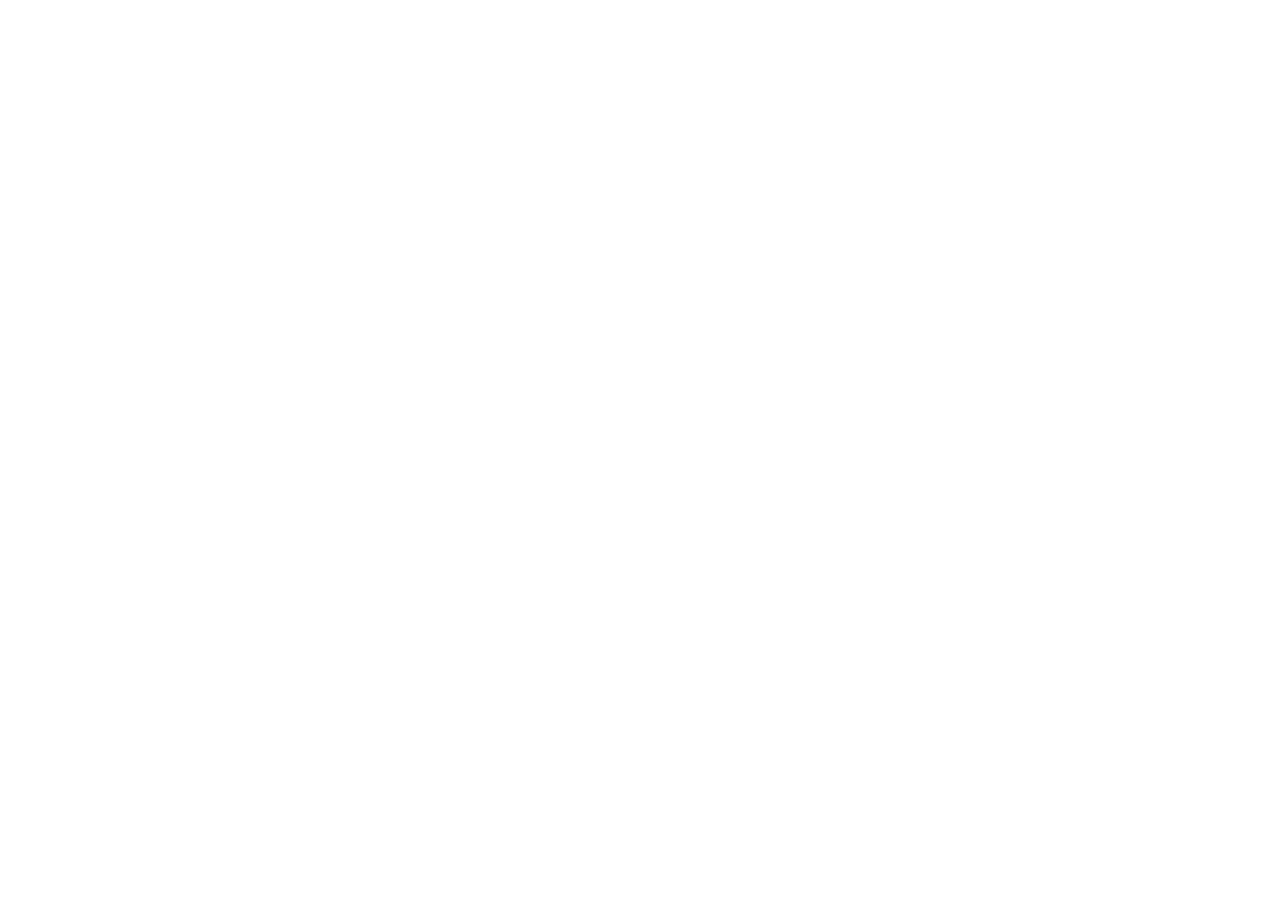
==== index.html @ 05f2d010 "Agregamos las imagenes para el proyecto" ====
<!DOCTYPE html>
<html lang="en">
<head>
    <meta charset="UTF-8">
    <meta http-equiv="X-UA-Compatible" content="IE=edge">
    <meta name="viewport" content="width=device-width, initial-scale=1.0">
    <title></title>
</head>
<body>
    
</body>
</html>
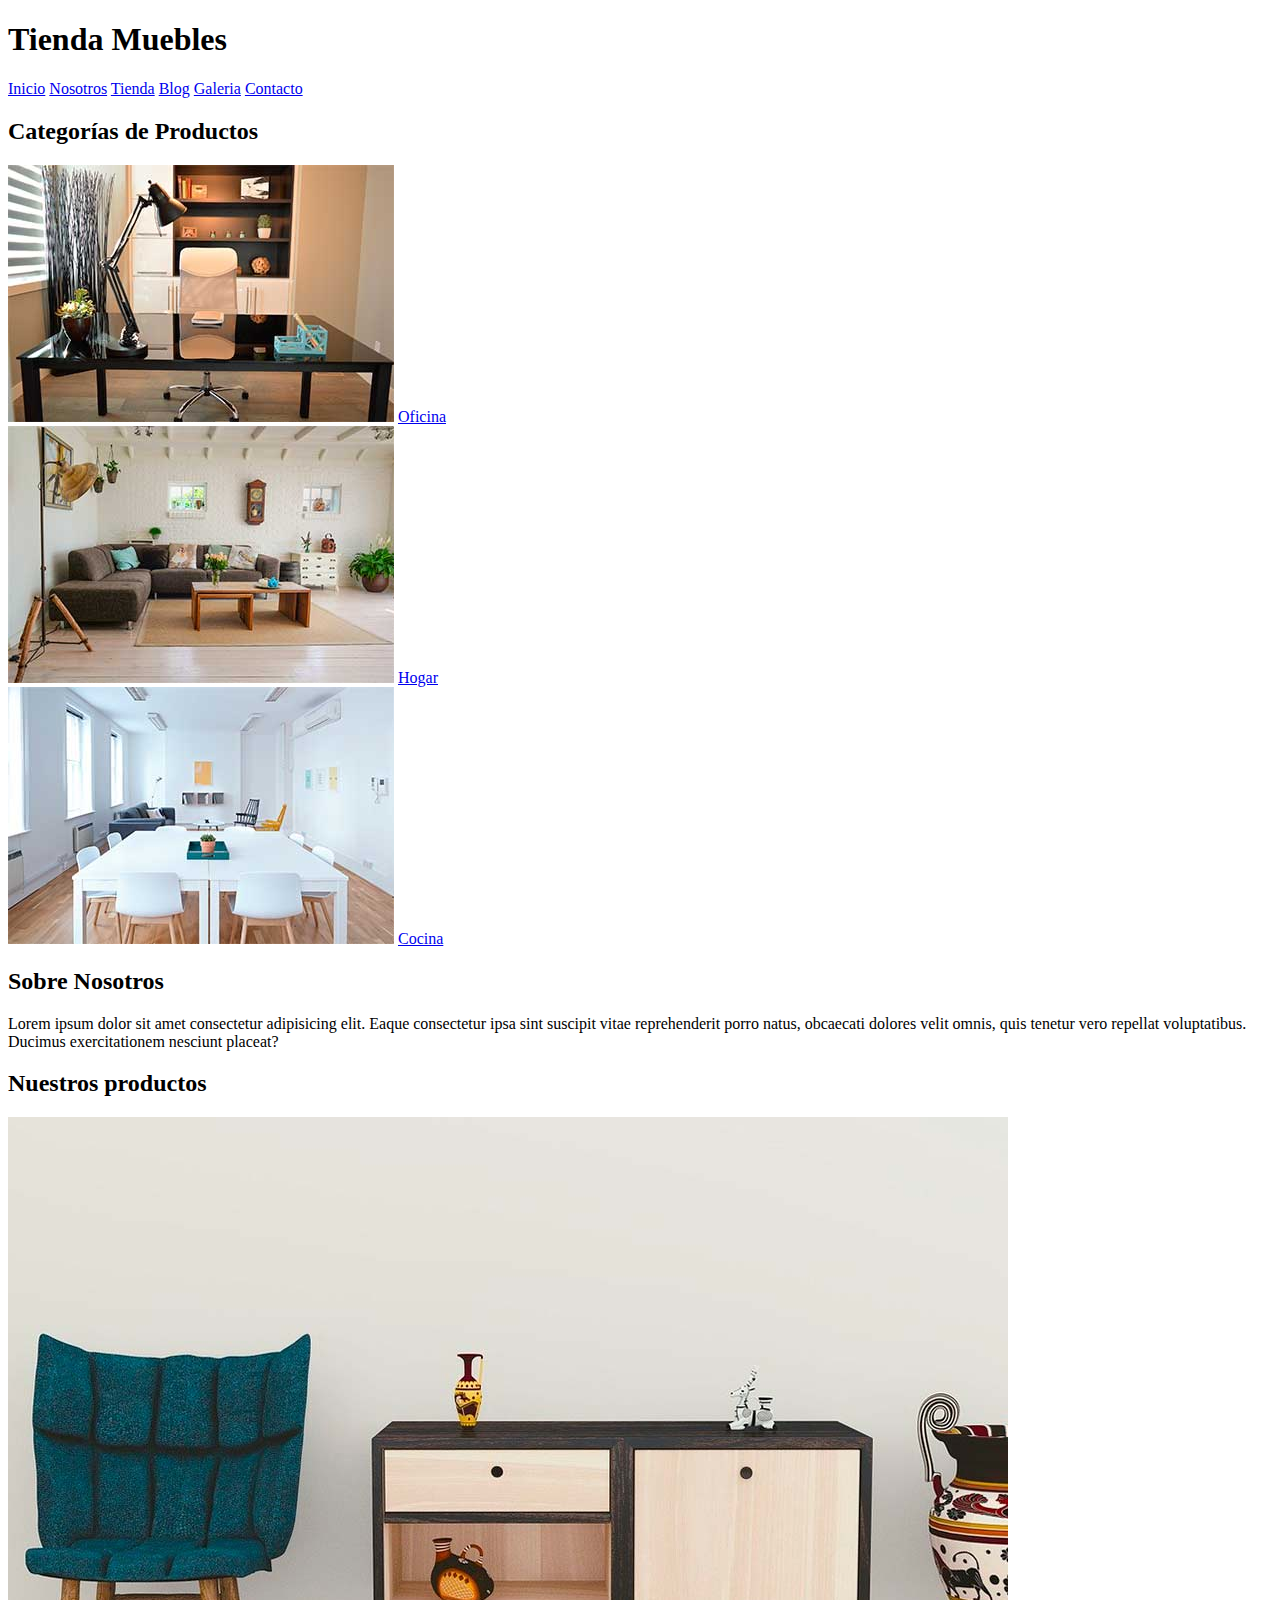
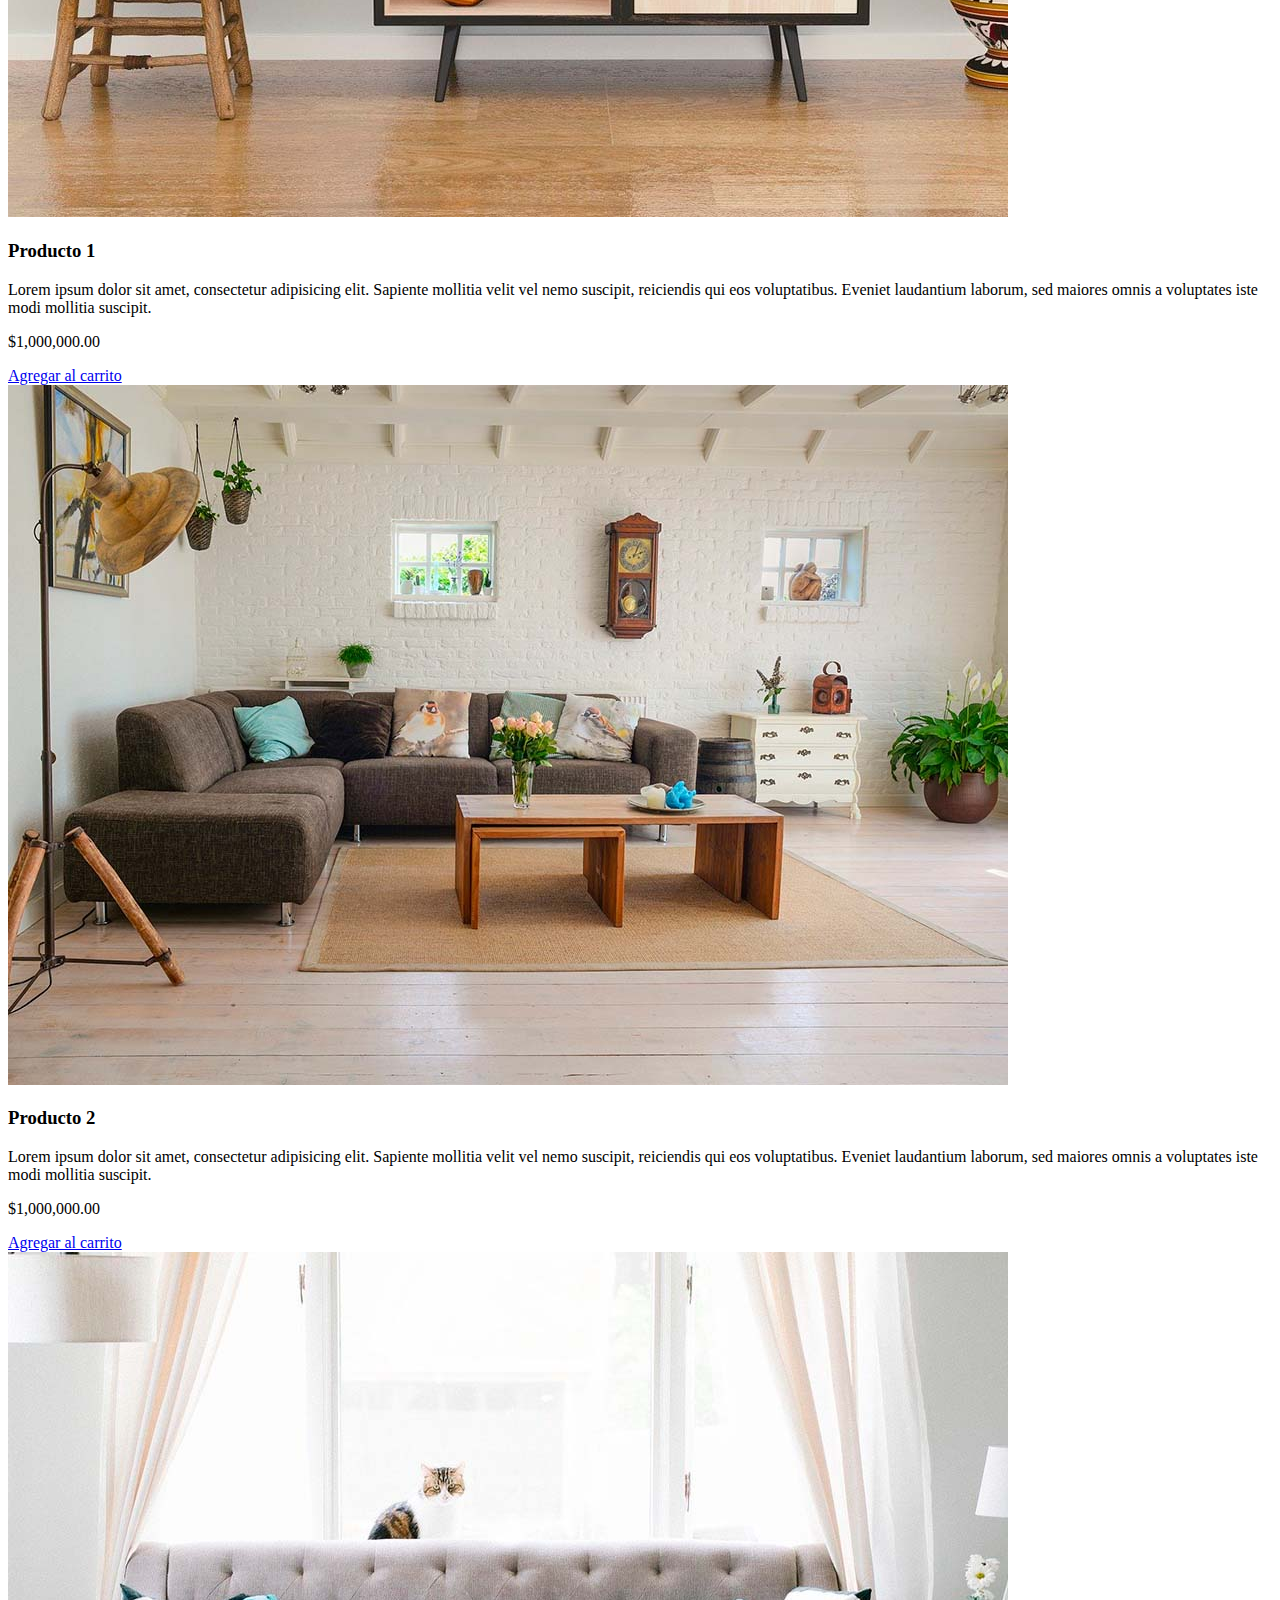
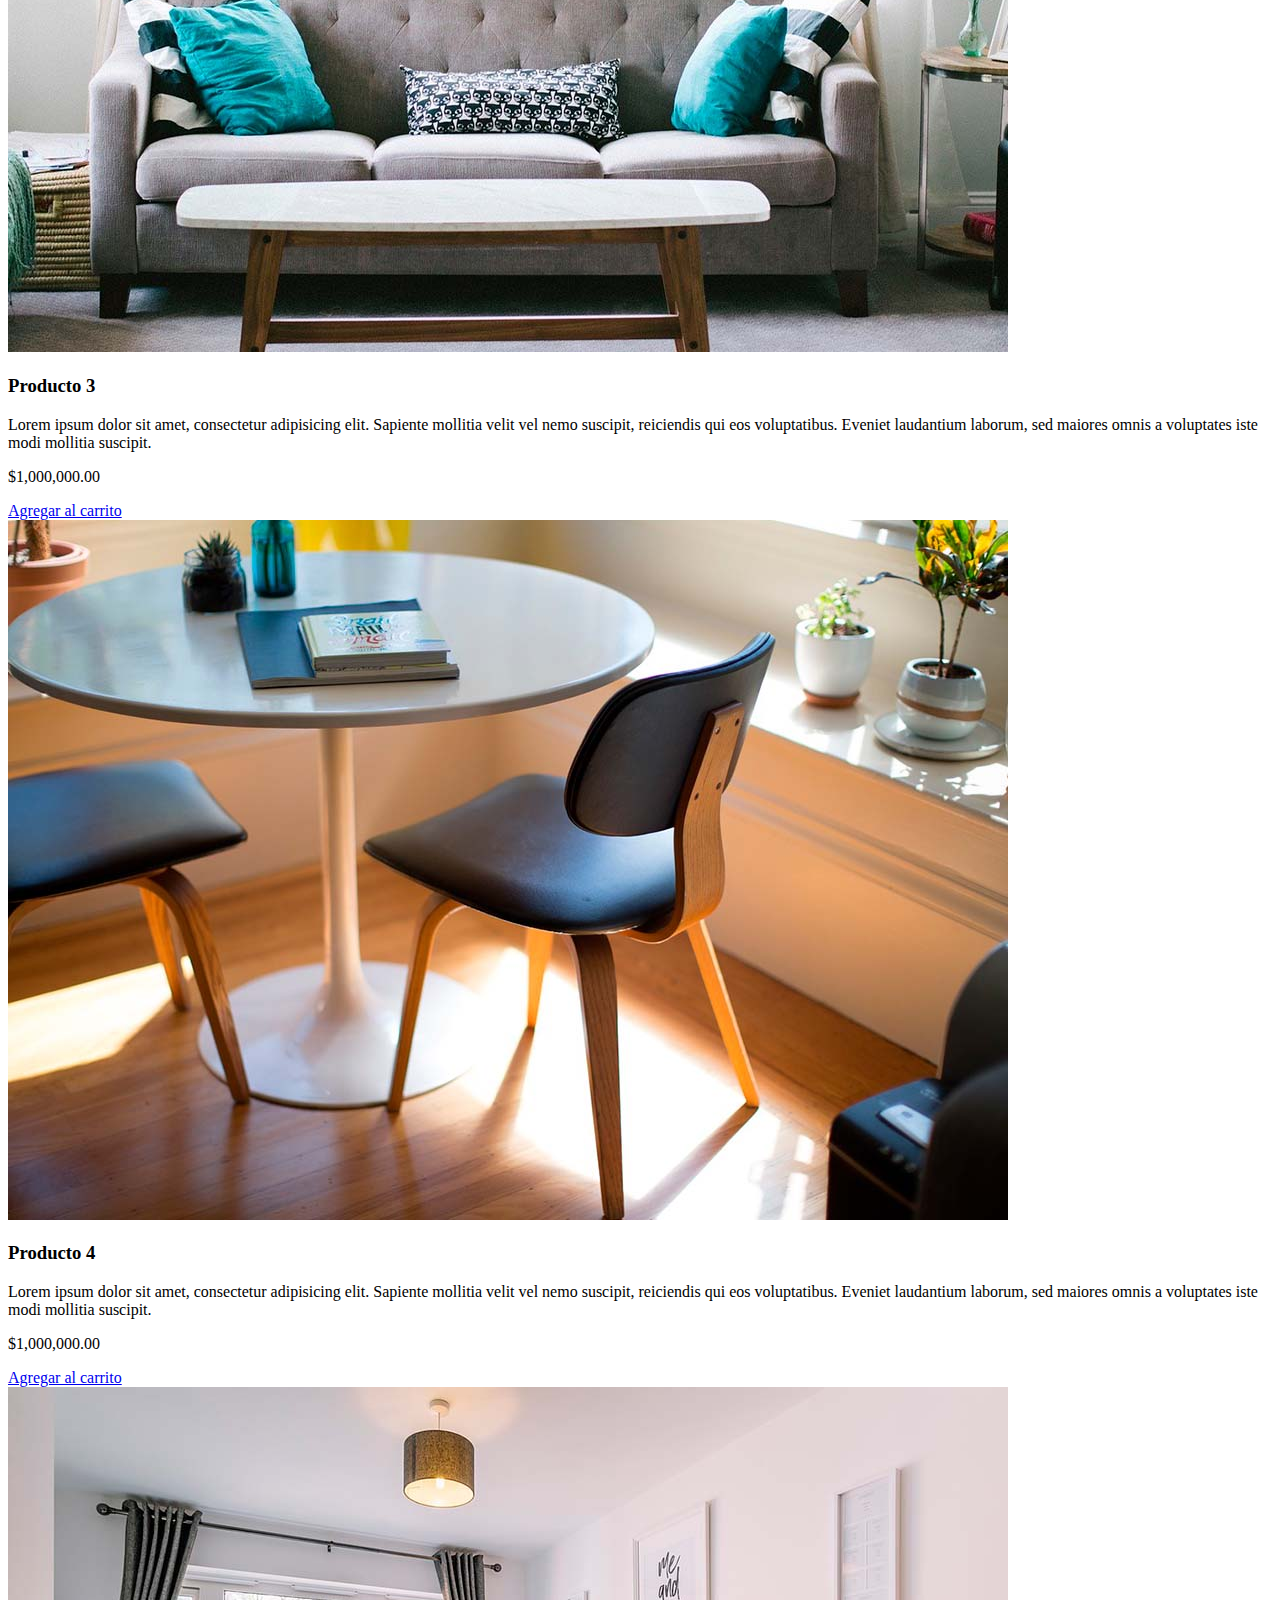
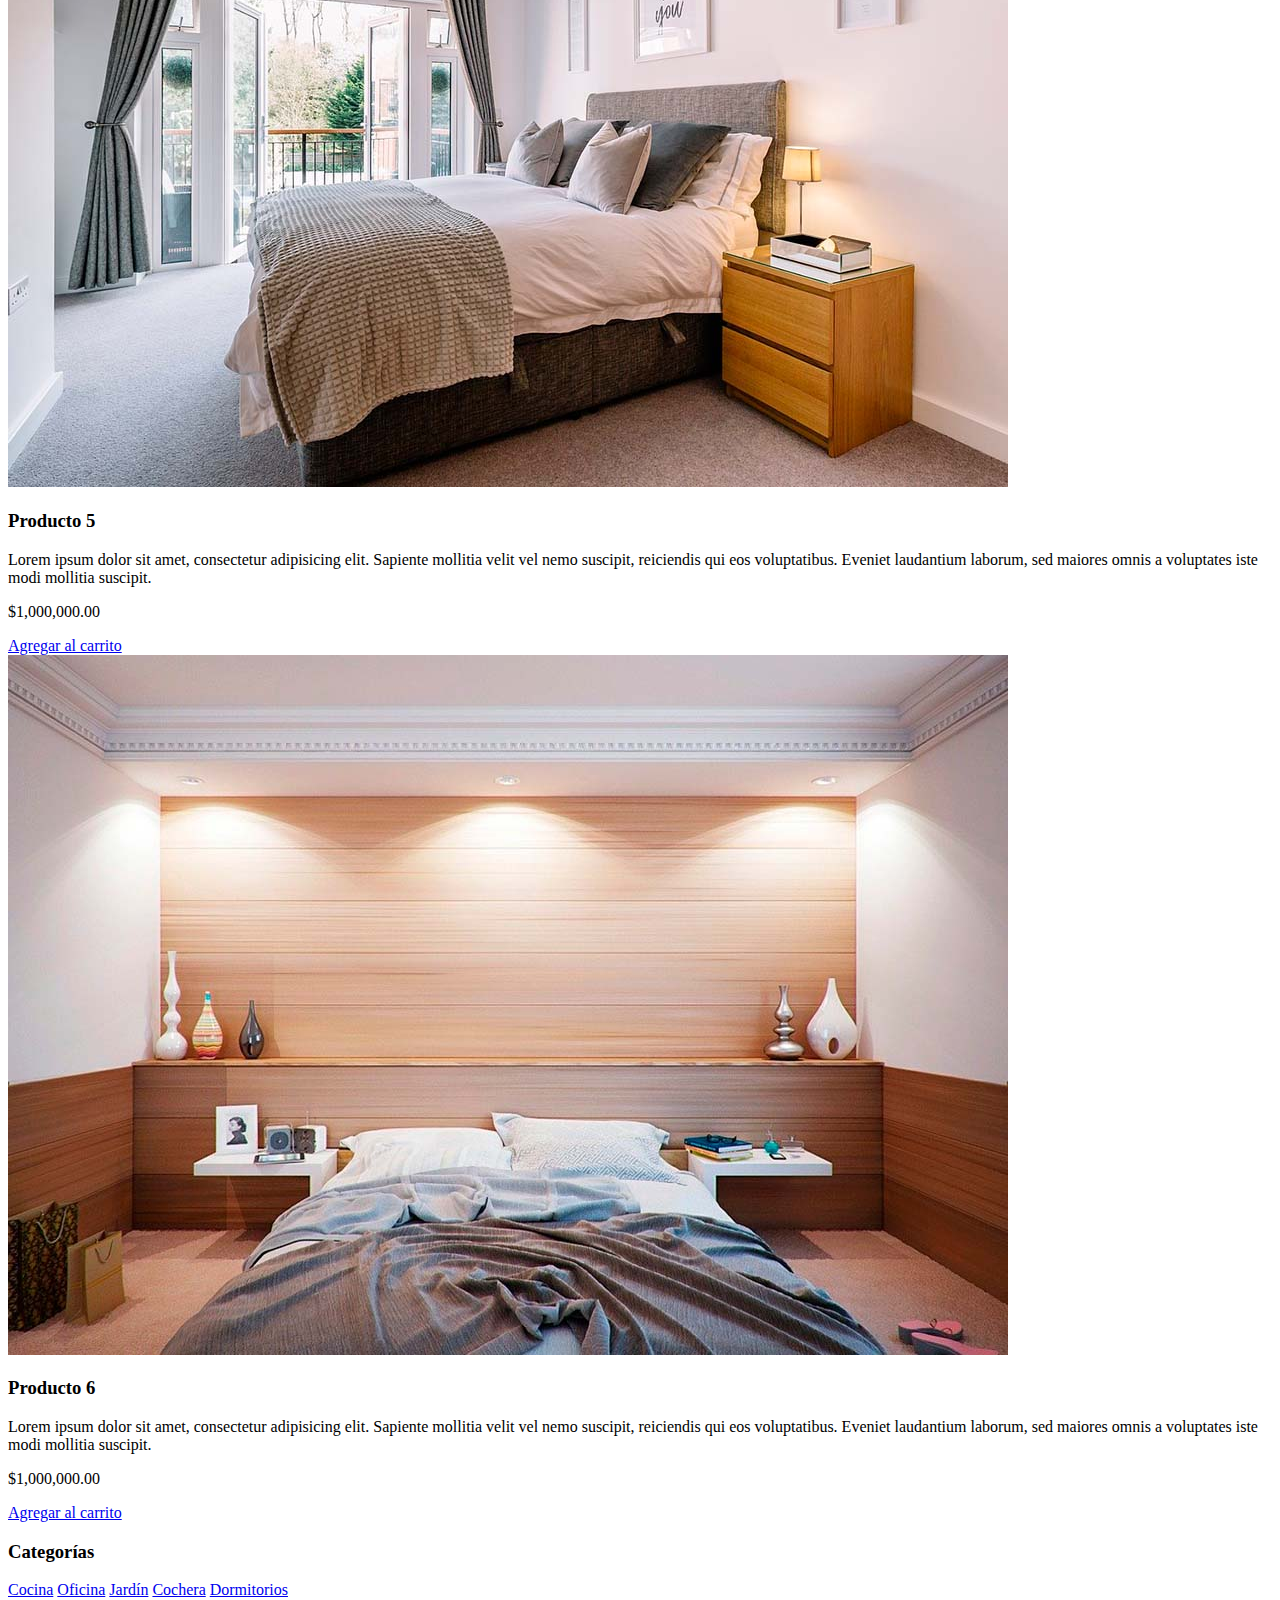
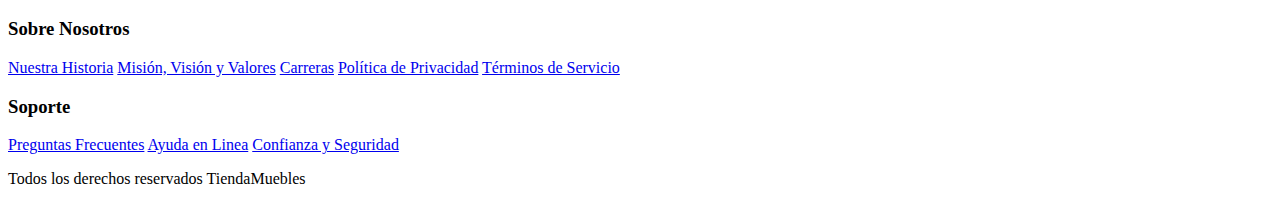
==== commit b3cad477: "Primera estructura del index.html" ====
--- a/index.html
+++ b/index.html
@@ -4,9 +4,174 @@
     <meta charset="UTF-8">
     <meta http-equiv="X-UA-Compatible" content="IE=edge">
     <meta name="viewport" content="width=device-width, initial-scale=1.0">
-    <title></title>
+    <title>Tienda de Muebles</title>
+    <link rel="stylesheet" href="">
 </head>
 <body>
+    <!--Incio del header-->
+    <header>
+        <h1>Tienda Muebles</h1>
+    </header>
+    <!--Fin del header-->
     
+    <!-- Incio de nav -->
+    <nav>
+        <a href="index.html">Inicio</a>
+        <a href="nosotros.html">Nosotros</a>
+        <a href="tienda.html">Tienda</a>
+        <a href="blog.html">Blog</a>
+        <a href="galeria.html">Galeria</a>
+        <a href="contacto.html">Contacto</a>
+    </nav>
+    <!-- Fin nav -->
+
+    <!-- Inicio section categorias -->
+    <section>
+        <h2>Categorías de Productos</h2>
+
+        <div class="">
+            <img src="img/categoria1.jpg" alt="Imagen de Categoría">
+            <a href="#">Oficina</a>
+        </div>
+        <div class="">
+            <img src="img/categoria2.jpg" alt="Imagen de Categoría">
+            <a href="#">Hogar</a>
+        </div>
+        <div class="">
+            <img src="img/categoria3.jpg" alt="Imagen de Categoría">
+            <a href="#">Cocina</a>
+        </div>
+    </section>
+    <!-- fin section categorias -->
+
+    <!-- Inicion section sobre nosotros -->
+    <section>
+        <div class="">
+            <h2>Sobre Nosotros</h2>
+            <p>
+                Lorem ipsum dolor sit amet consectetur adipisicing elit. Eaque consectetur ipsa sint suscipit vitae reprehenderit porro natus, obcaecati dolores velit omnis, quis tenetur vero repellat voluptatibus. Ducimus exercitationem nesciunt placeat?
+            </p>
+        </div>
+    </section><!-- Fin section sobre nosotros -->
+
+    <!-- Incio main -->
+    <main>
+        <h2>Nuestros productos</h2>
+        
+        <div class="">
+            <div class="">
+                <img src="img/producto1.jpg" alt="Imagen de producto">
+
+                <div class="">
+                    <h3>Producto 1</h3>
+                    <p>
+                        Lorem ipsum dolor sit amet, consectetur adipisicing elit. Sapiente mollitia velit vel nemo suscipit, reiciendis qui eos voluptatibus. Eveniet laudantium laborum, sed maiores omnis a voluptates iste modi mollitia suscipit.
+                    </p>
+                    <p>$1,000,000.00</p>
+                    <a href="#">Agregar al carrito</a>
+                </div><!--Info producto-->
+            </div><!--Producto-->
+
+            <div class="">
+                <img src="img/producto2.jpg" alt="Imagen de producto">
+
+                <div class="">
+                    <h3>Producto 2</h3>
+                    <p>
+                        Lorem ipsum dolor sit amet, consectetur adipisicing elit. Sapiente mollitia velit vel nemo suscipit, reiciendis qui eos voluptatibus. Eveniet laudantium laborum, sed maiores omnis a voluptates iste modi mollitia suscipit.
+                    </p>
+                    <p>$1,000,000.00</p>
+                    <a href="#">Agregar al carrito</a>
+                </div><!--Info producto-->
+            </div><!--Producto-->
+
+            <div class="">
+                <img src="img/producto3.jpg" alt="Imagen de producto">
+
+                <div class="">
+                    <h3>Producto 3</h3>
+                    <p>
+                        Lorem ipsum dolor sit amet, consectetur adipisicing elit. Sapiente mollitia velit vel nemo suscipit, reiciendis qui eos voluptatibus. Eveniet laudantium laborum, sed maiores omnis a voluptates iste modi mollitia suscipit.
+                    </p>
+                    <p>$1,000,000.00</p>
+                    <a href="#">Agregar al carrito</a>
+                </div><!--Info producto-->
+            </div><!--Producto-->
+
+            <div class="">
+                <img src="img/producto4.jpg" alt="Imagen de producto">
+
+                <div class="">
+                    <h3>Producto 4</h3>
+                    <p>
+                        Lorem ipsum dolor sit amet, consectetur adipisicing elit. Sapiente mollitia velit vel nemo suscipit, reiciendis qui eos voluptatibus. Eveniet laudantium laborum, sed maiores omnis a voluptates iste modi mollitia suscipit.
+                    </p>
+                    <p>$1,000,000.00</p>
+                    <a href="#">Agregar al carrito</a>
+                </div><!--Info producto-->
+            </div><!--Producto-->
+
+            <div class="">
+                <img src="img/producto5.jpg" alt="Imagen de producto">
+
+                <div class="">
+                    <h3>Producto 5</h3>
+                    <p>
+                        Lorem ipsum dolor sit amet, consectetur adipisicing elit. Sapiente mollitia velit vel nemo suscipit, reiciendis qui eos voluptatibus. Eveniet laudantium laborum, sed maiores omnis a voluptates iste modi mollitia suscipit.
+                    </p>
+                    <p>$1,000,000.00</p>
+                    <a href="#">Agregar al carrito</a>
+                </div><!--Info producto-->
+            </div><!--Producto-->
+
+            <div class="">
+                <img src="img/producto6.jpg" alt="Imagen de producto">
+
+                <div class="">
+                    <h3>Producto 6</h3>
+                    <p>
+                        Lorem ipsum dolor sit amet, consectetur adipisicing elit. Sapiente mollitia velit vel nemo suscipit, reiciendis qui eos voluptatibus. Eveniet laudantium laborum, sed maiores omnis a voluptates iste modi mollitia suscipit.
+                    </p>
+                    <p>$1,000,000.00</p>
+                    <a href="#">Agregar al carrito</a>
+                </div><!--Info producto-->
+            </div><!--Producto-->
+
+        </div><!--Fin listado productos-->
+    </main>
+    <!-- fin main -->
+
+    <footer>
+        <div>
+            <h3>Categorías</h3>
+            <nav>
+                <a href="#">Cocina</a>
+                <a href="#">Oficina</a>
+                <a href="#">Jardín</a>
+                <a href="#">Cochera</a>
+                <a href="#">Dormitorios</a>
+            </nav>
+        </div>
+        <div>
+            <h3>Sobre Nosotros</h3>
+            <nav>
+                <a href="#">Nuestra Historia</a>
+                <a href="#">Misión, Visión y Valores</a>
+                <a href="#">Carreras</a>
+                <a href="#">Política de Privacidad</a>
+                <a href="#">Términos de Servicio</a>
+            </nav>
+        </div>
+        <div>
+            <h3>Soporte</h3>
+            <nav>
+                <a href="#">Preguntas Frecuentes</a>
+                <a href="#">Ayuda en Linea</a>
+                <a href="#">Confianza y Seguridad</a>
+            </nav>
+        </div>
+        <p>Todos los derechos reservados TiendaMuebles</p>
+    </footer>
+
 </body>
 </html>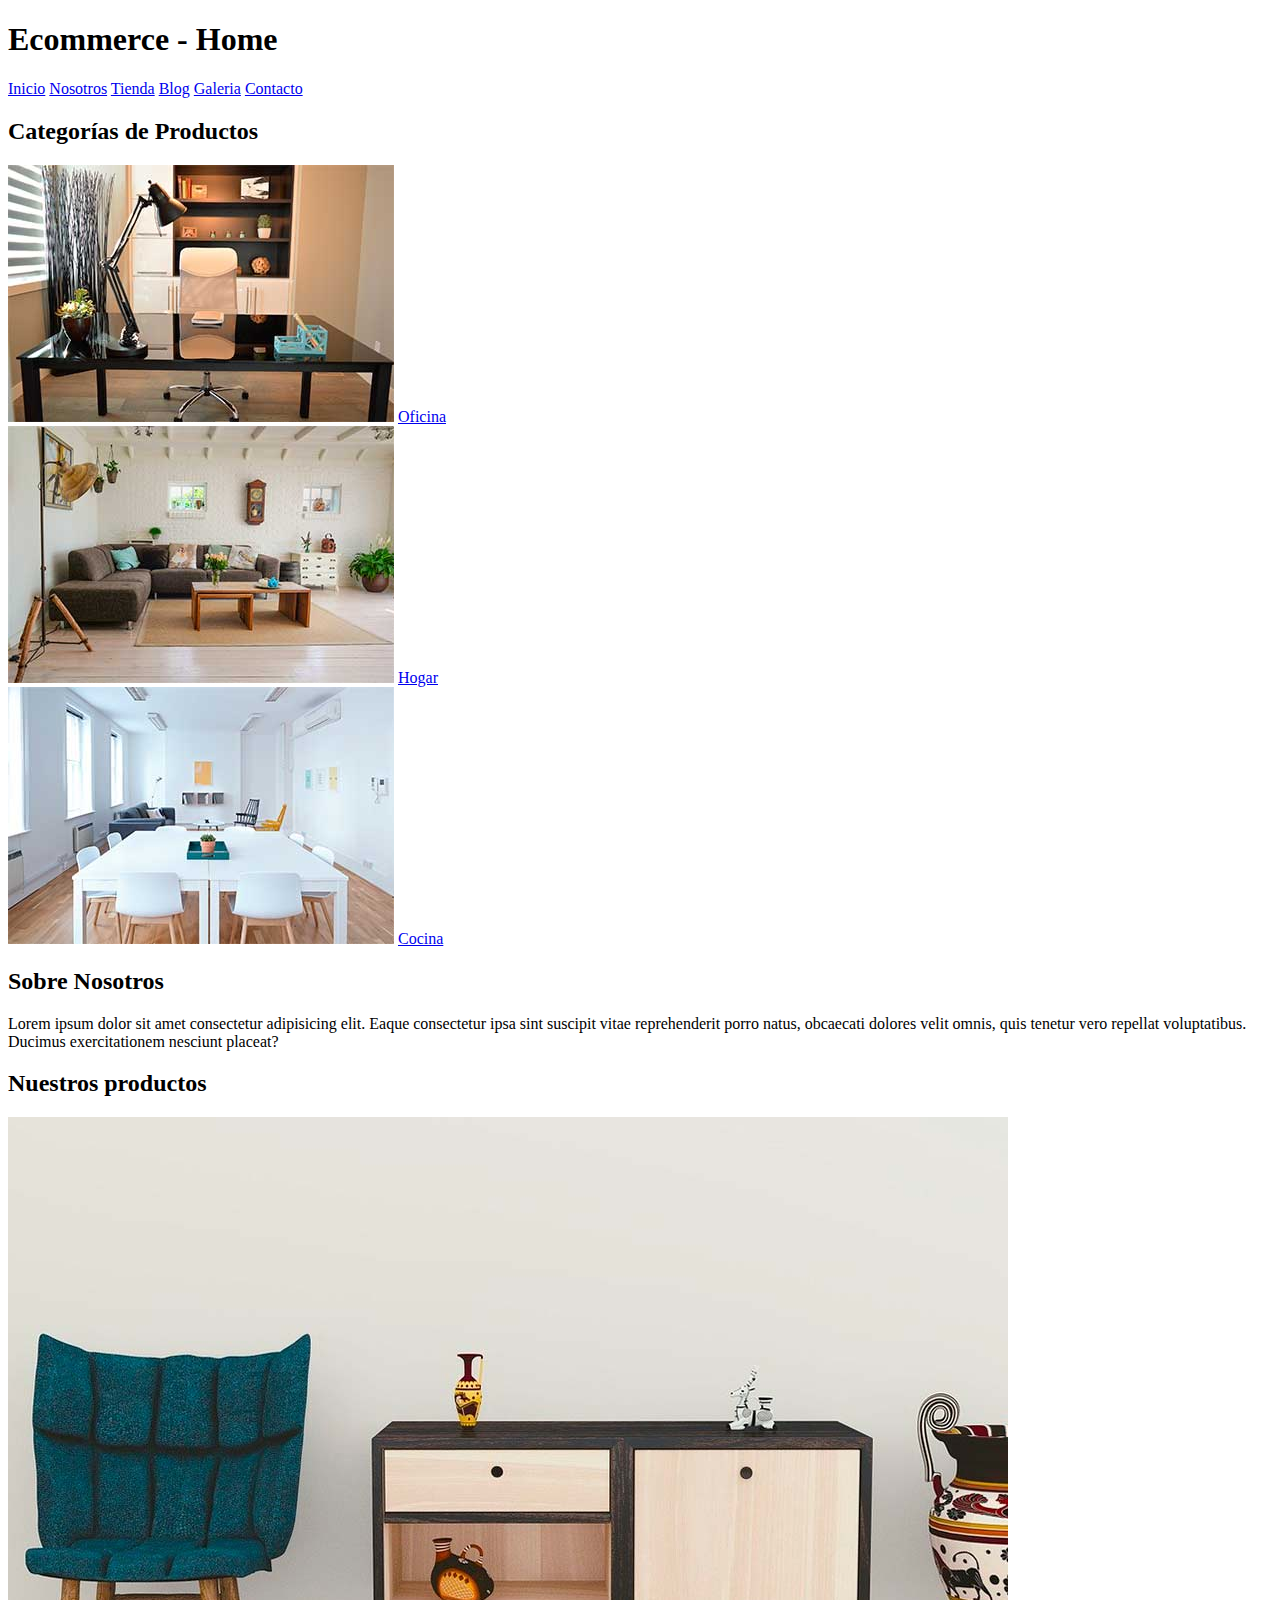
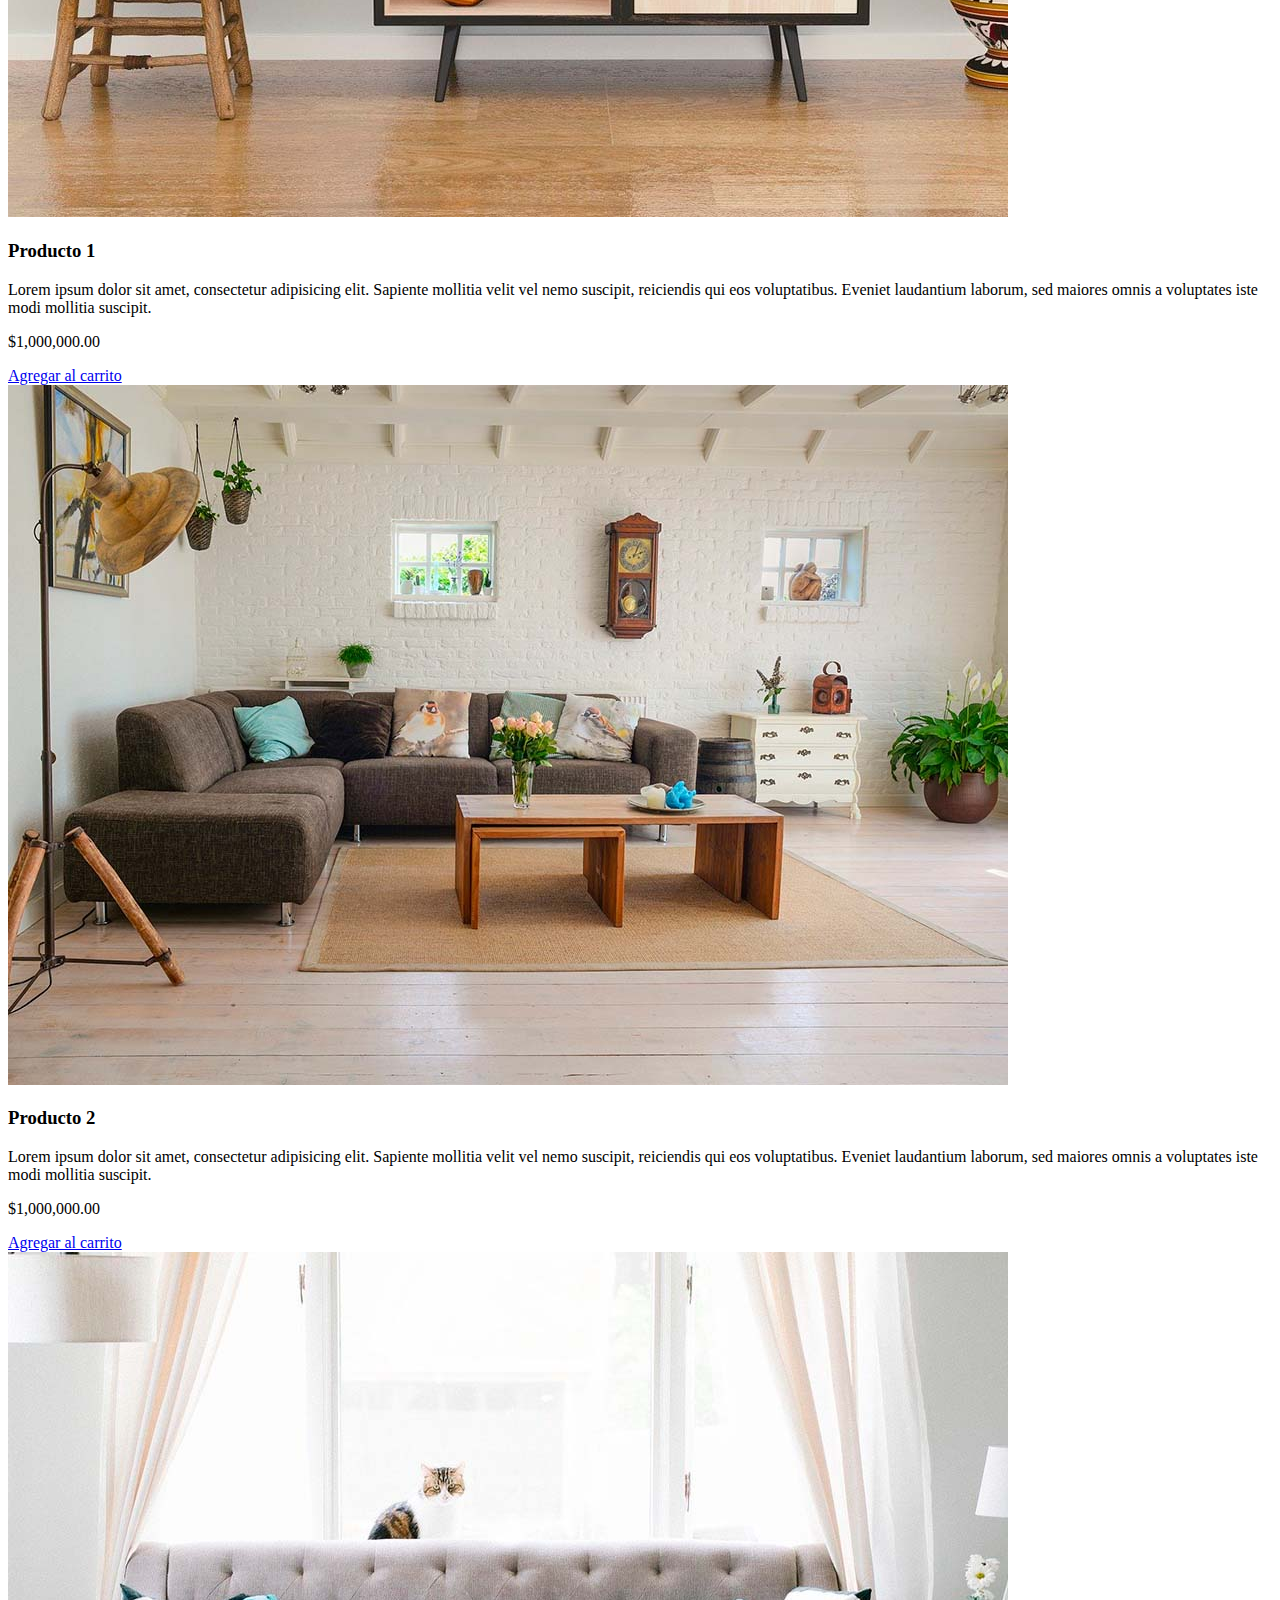
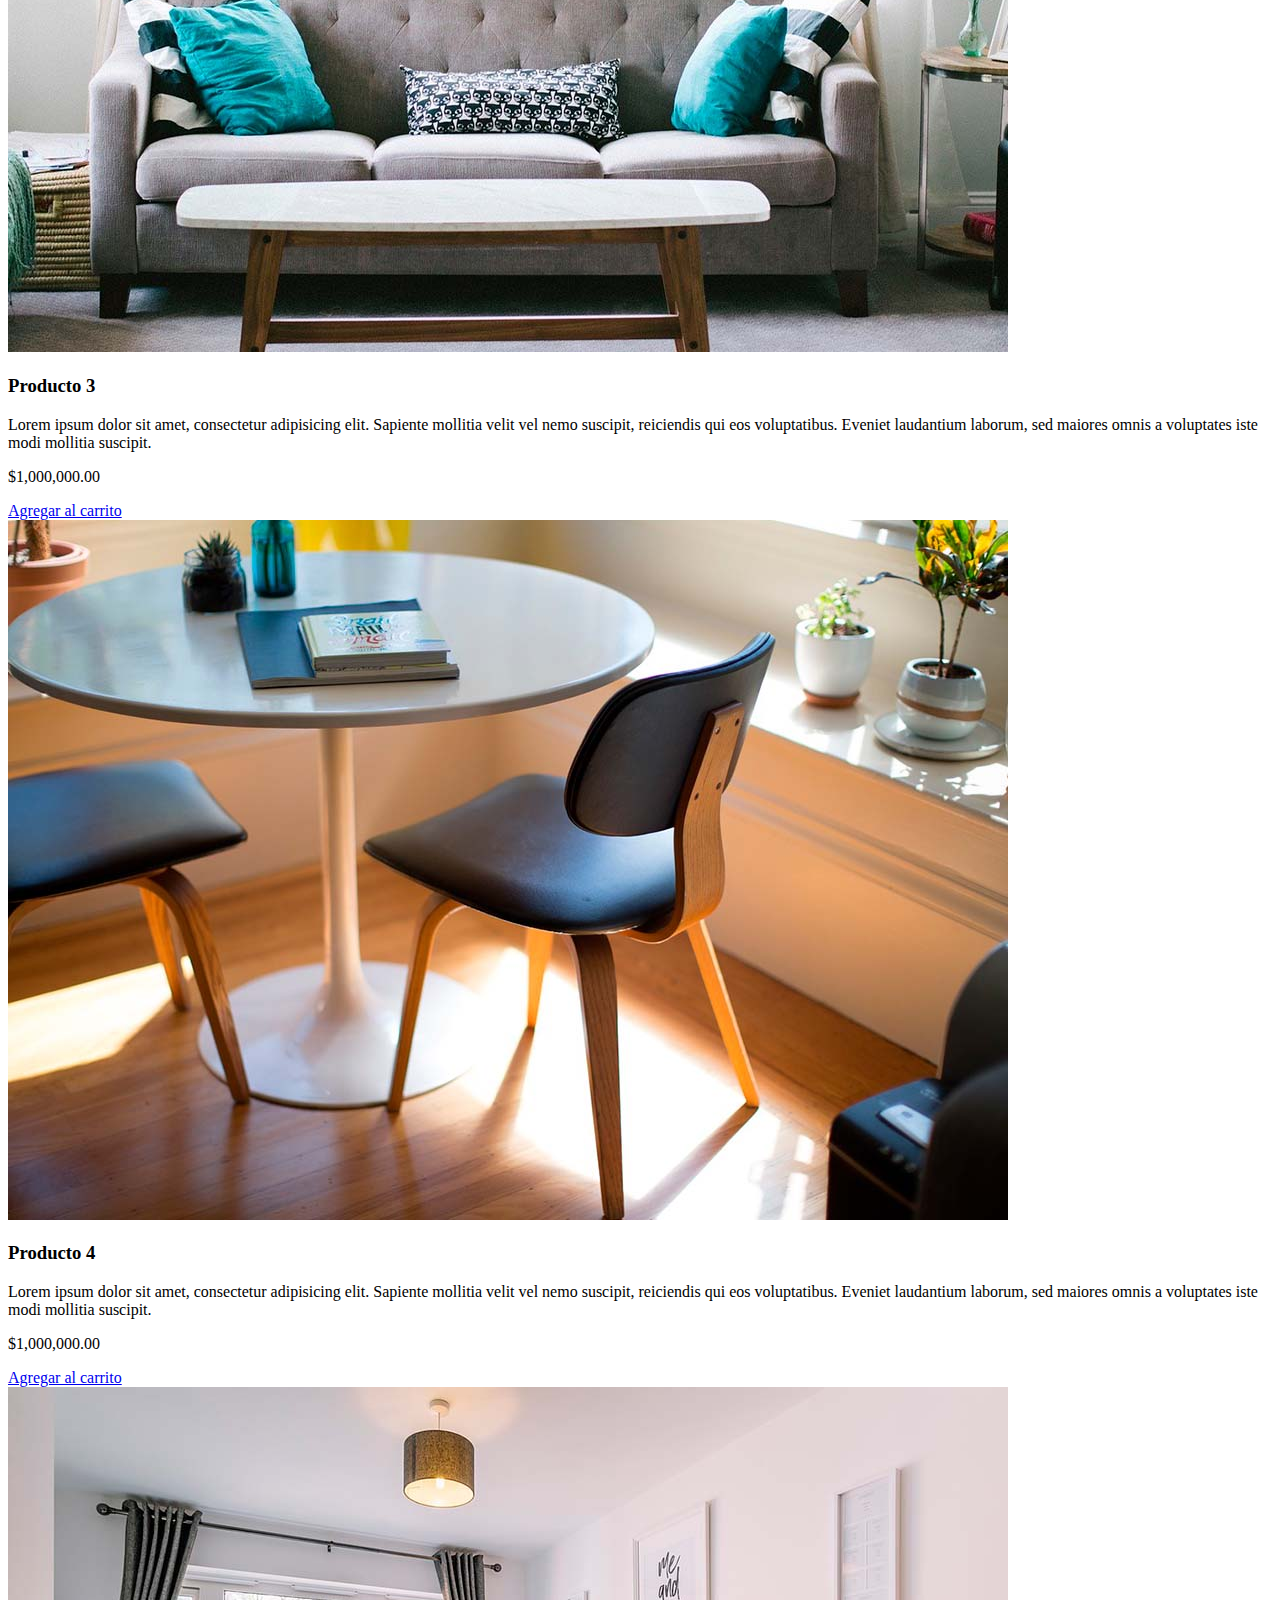
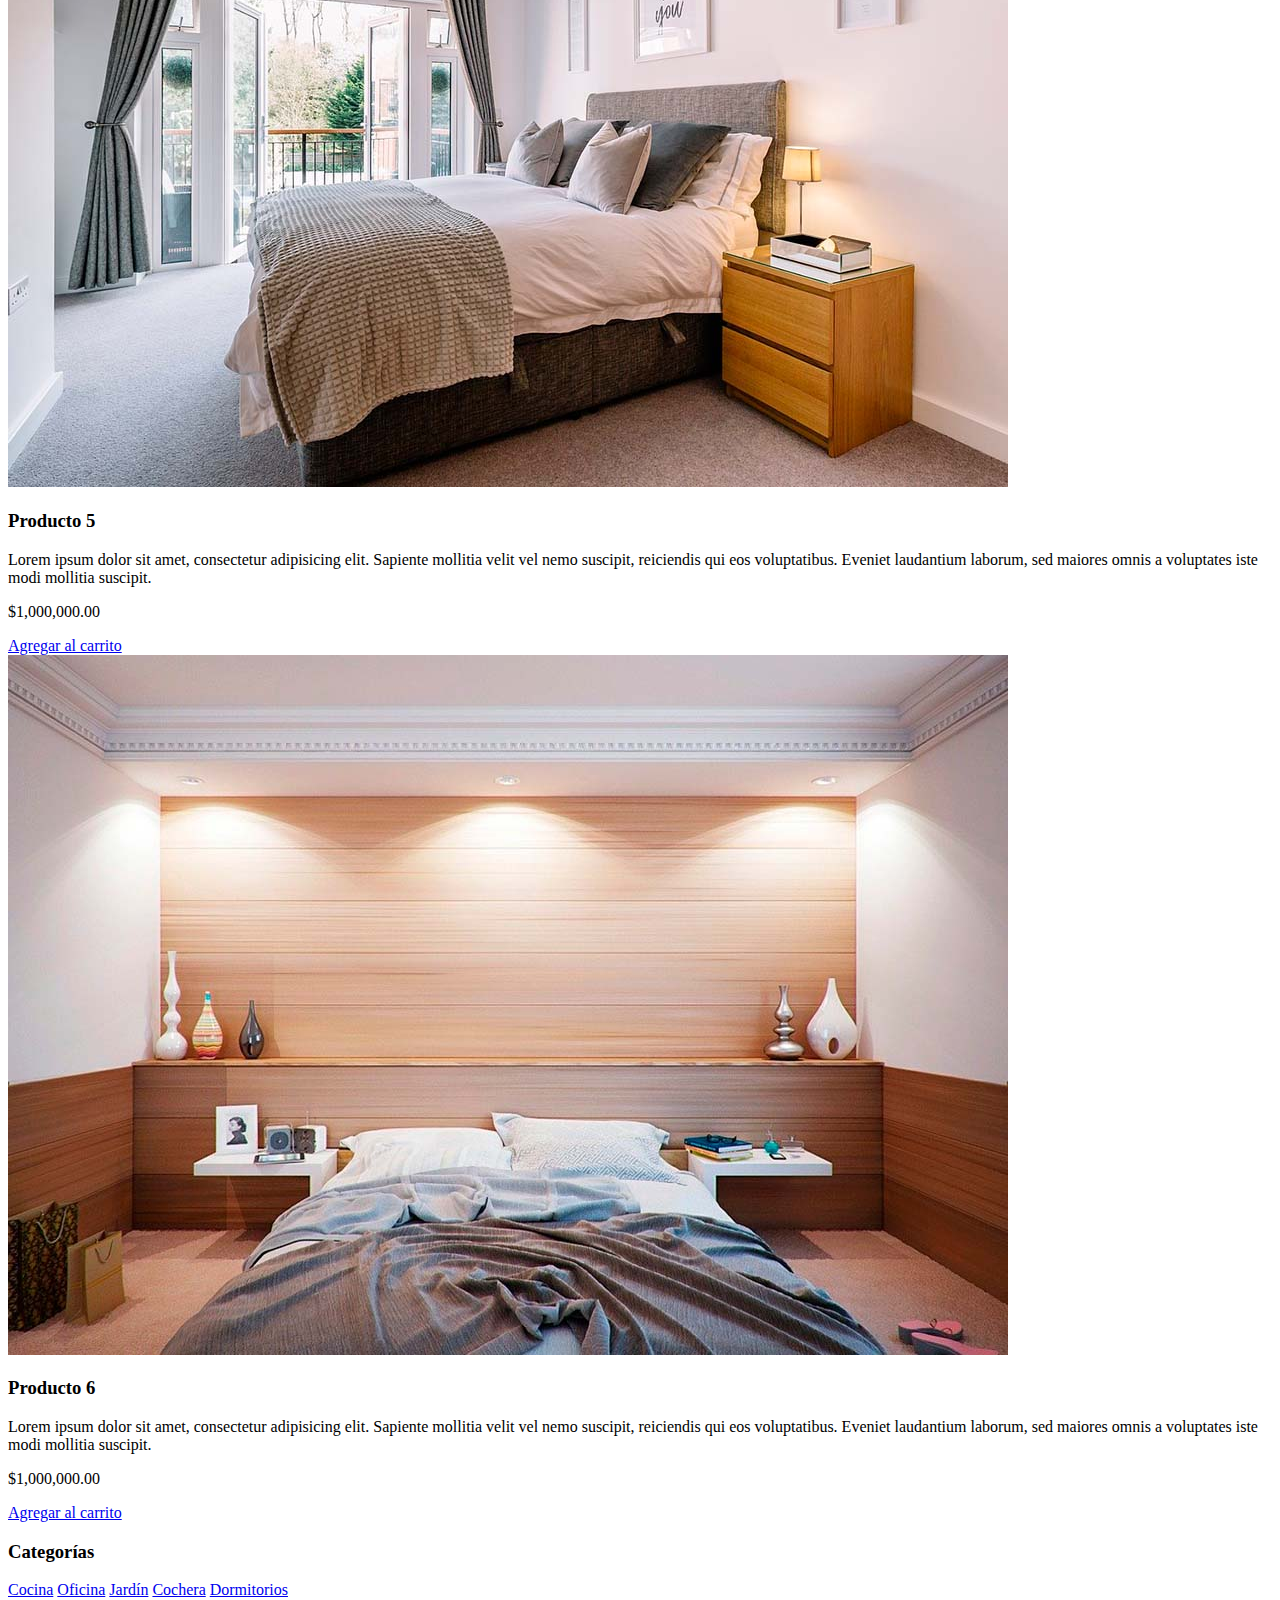
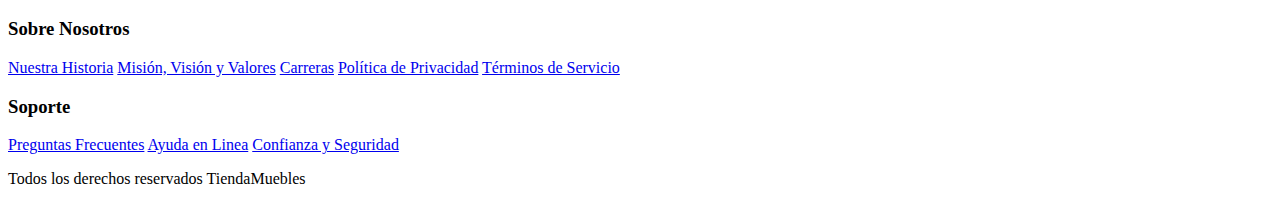
==== commit 365728b9: "Agregamos el app.css" ====
--- a/index.html
+++ b/index.html
@@ -5,12 +5,12 @@
     <meta http-equiv="X-UA-Compatible" content="IE=edge">
     <meta name="viewport" content="width=device-width, initial-scale=1.0">
     <title>Tienda de Muebles</title>
-    <link rel="stylesheet" href="">
+    <link rel="stylesheet" href="css/app.css">
 </head>
 <body>
     <!--Incio del header-->
     <header>
-        <h1>Tienda Muebles</h1>
+        <h1>Ecommerce - Home</h1>
     </header>
     <!--Fin del header-->
     
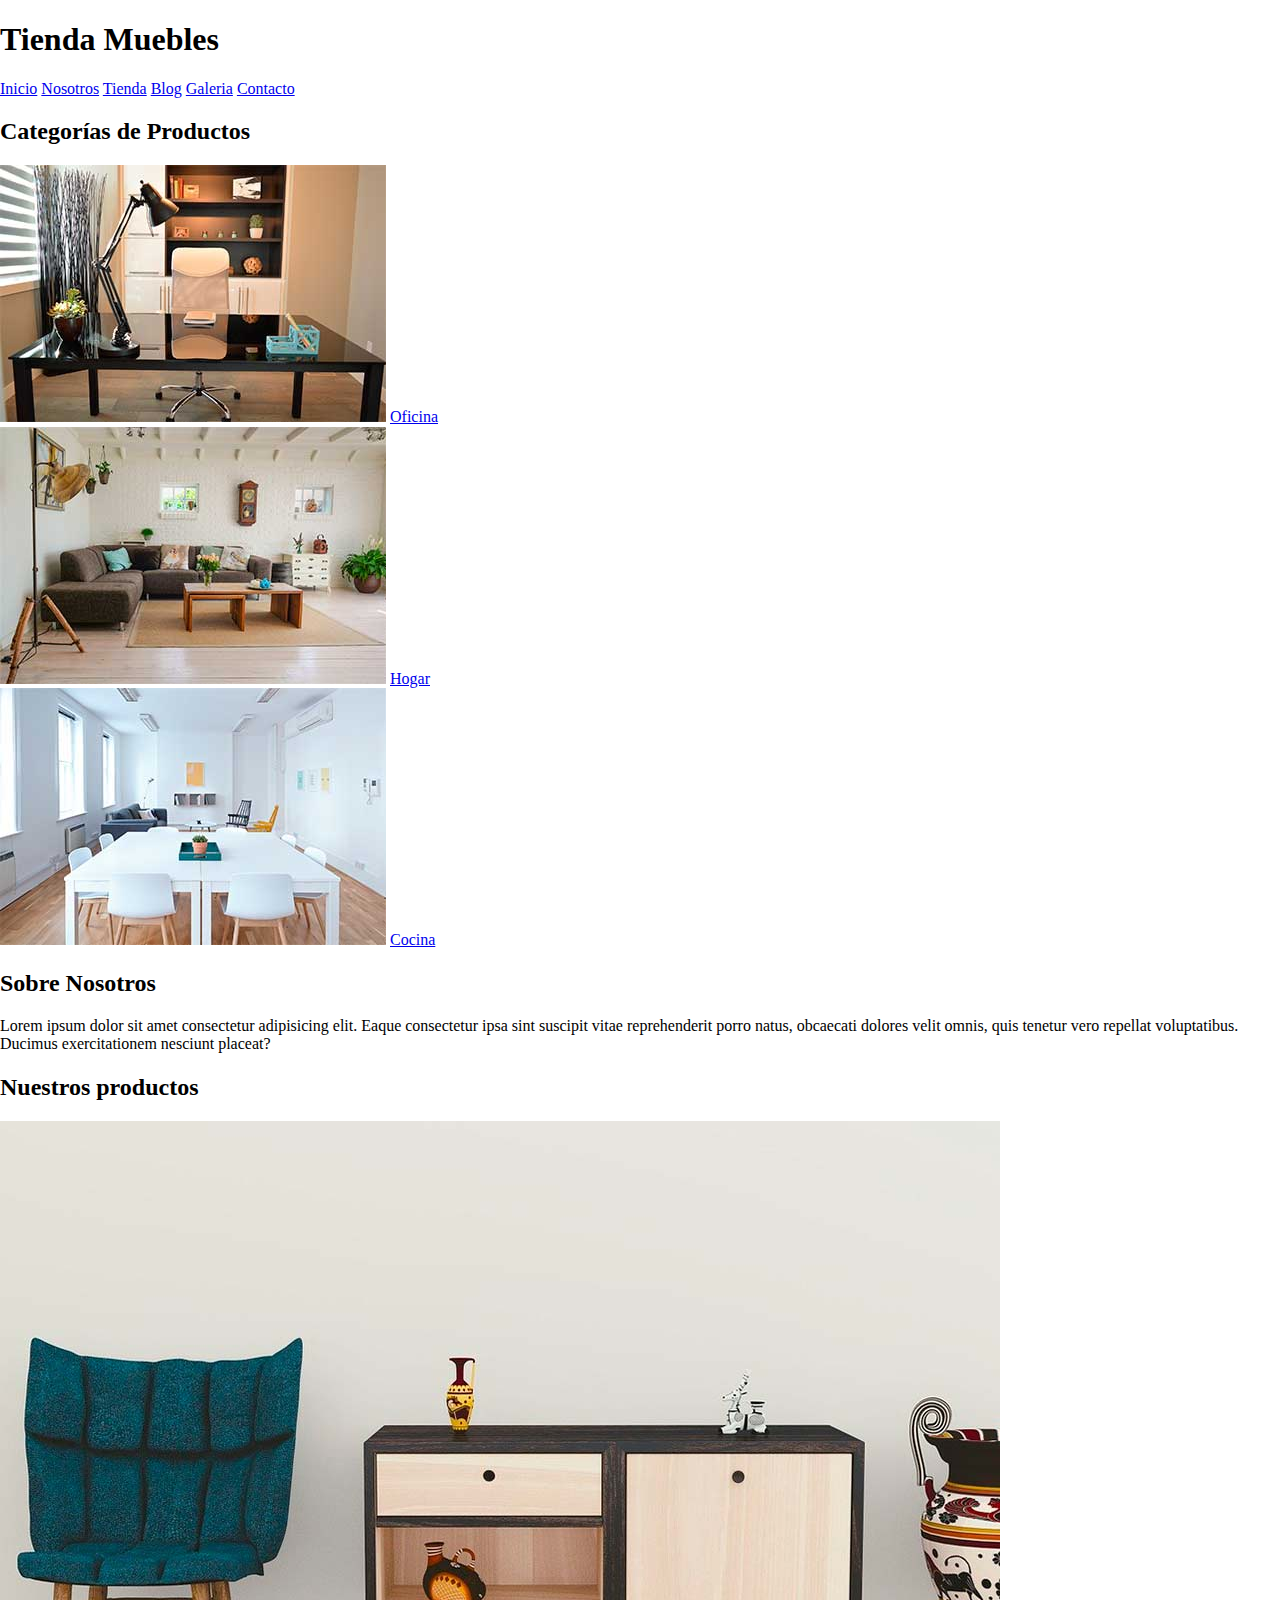
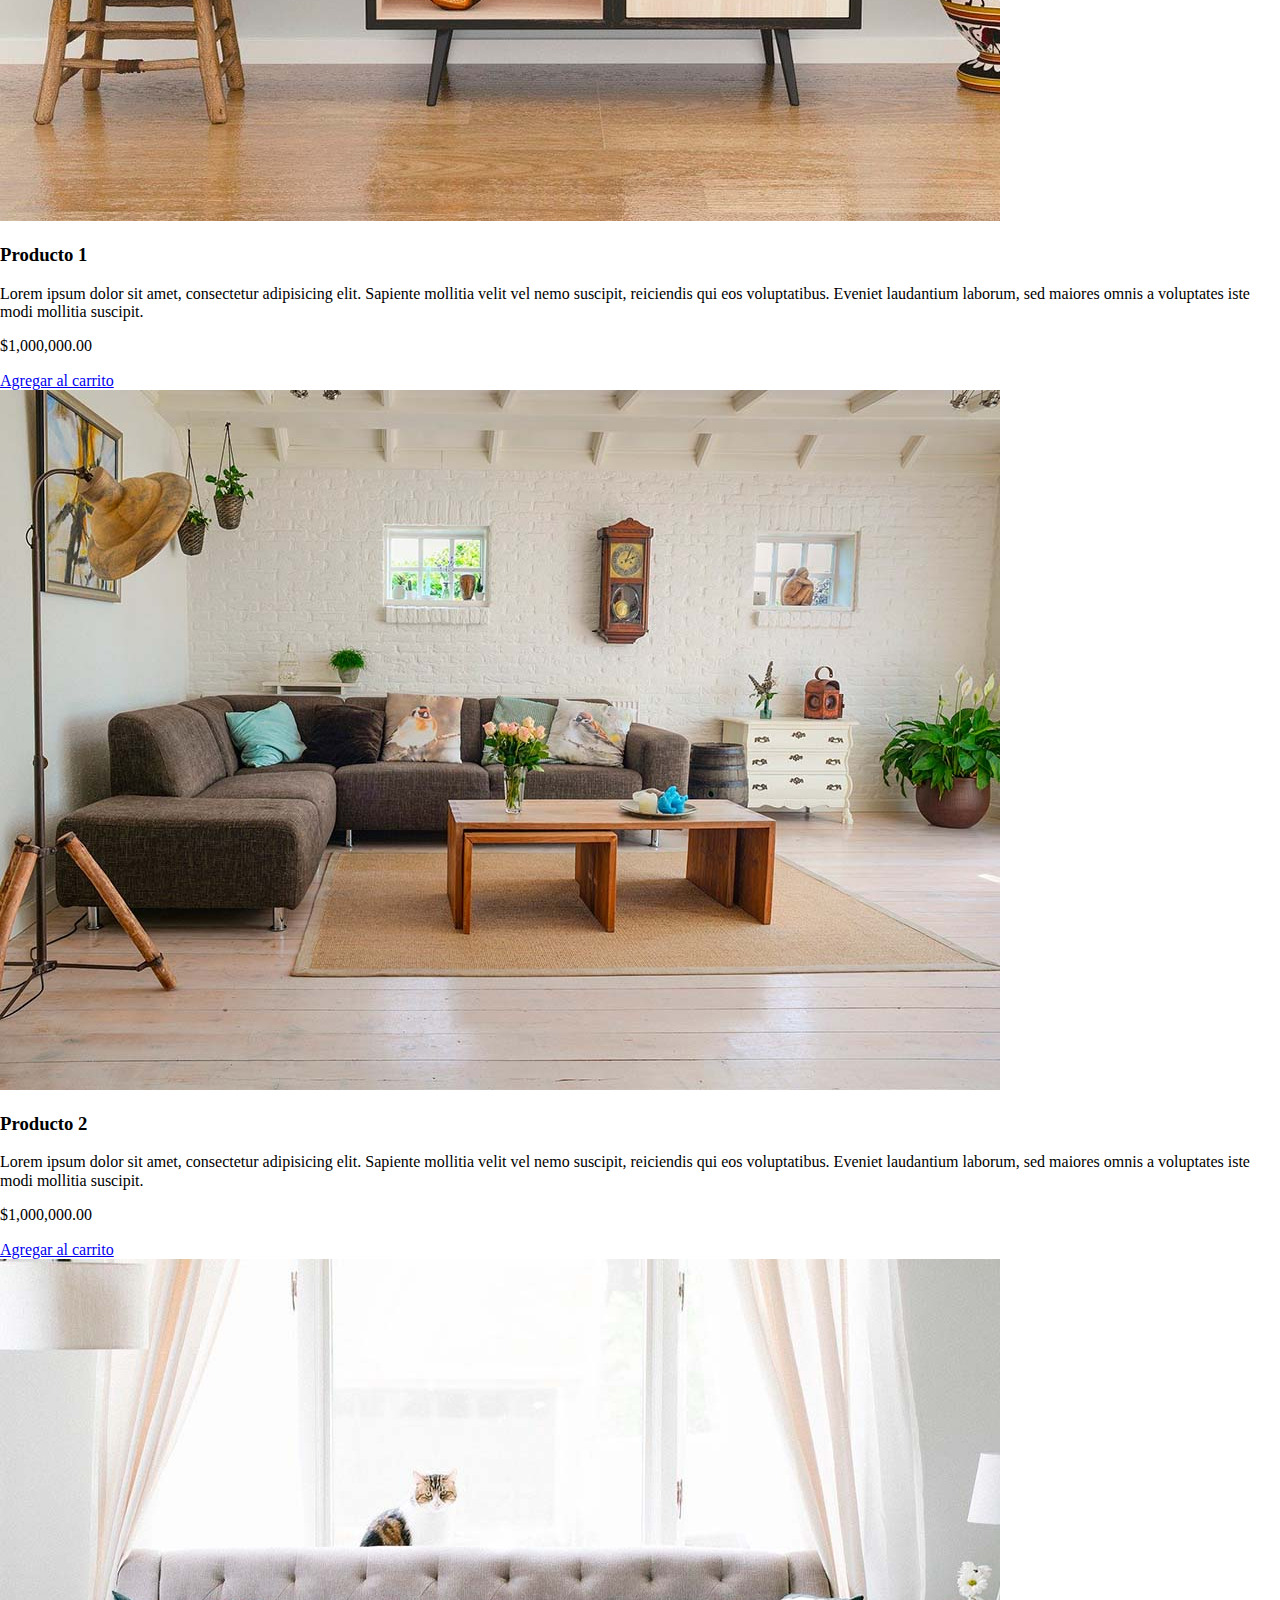
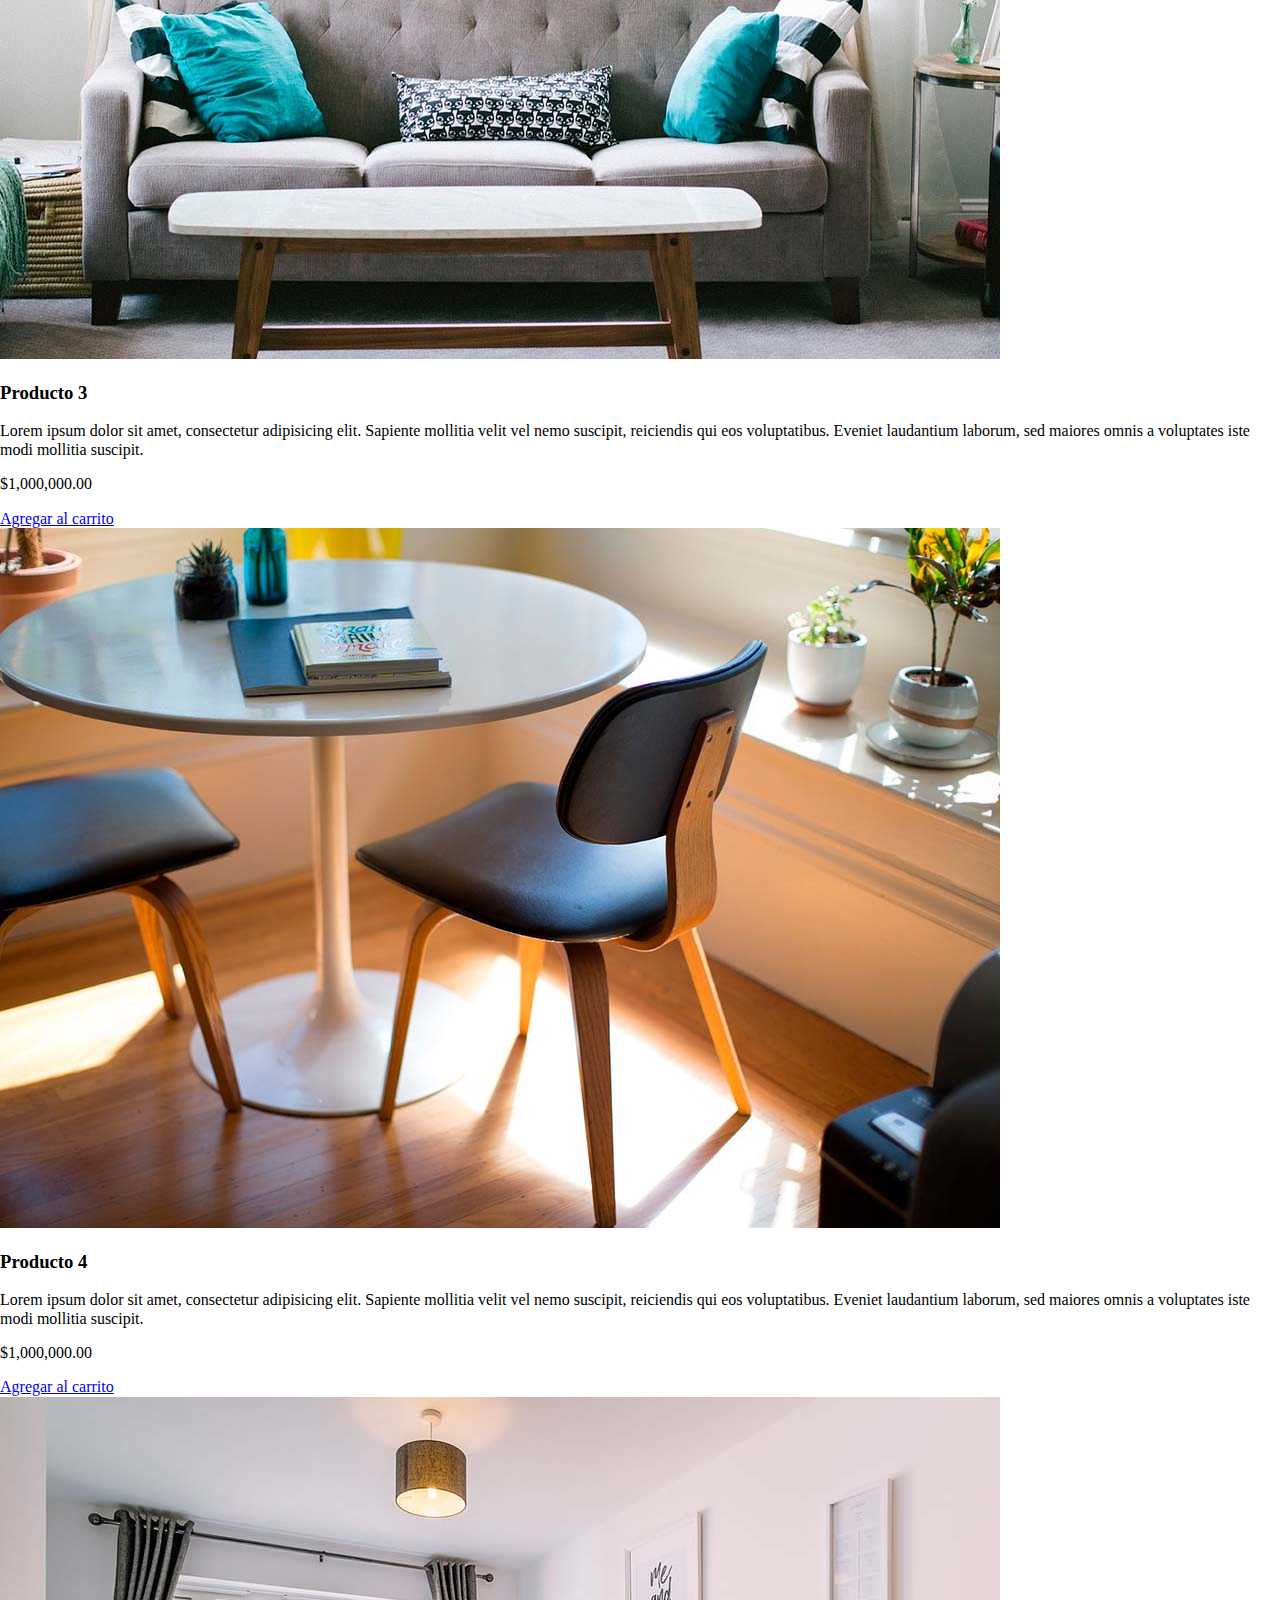
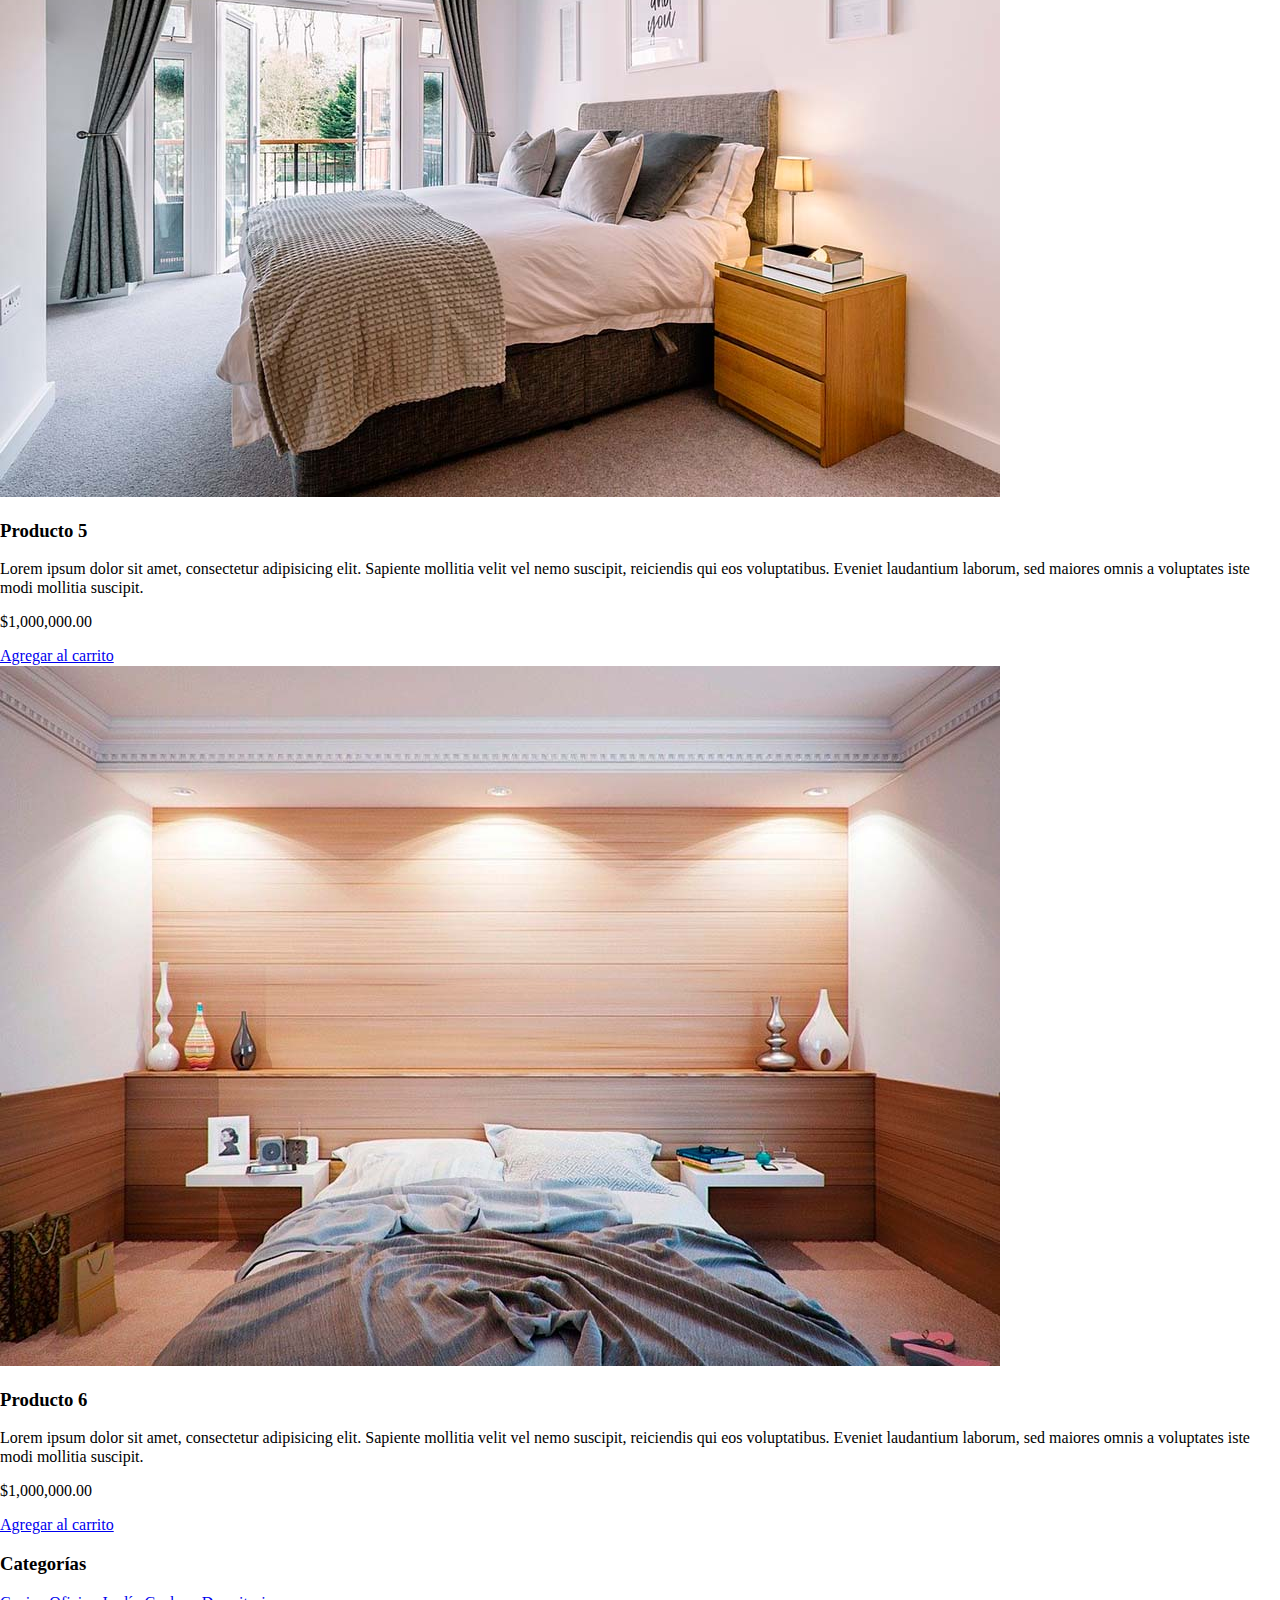
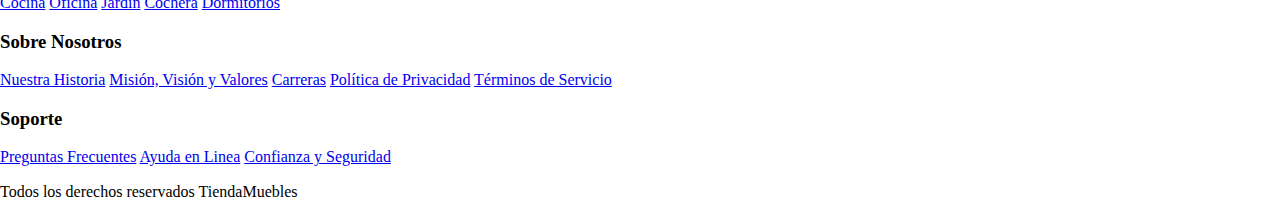
==== commit 9d413e04: "Agregamos normailze.css" ====
--- a/index.html
+++ b/index.html
@@ -4,18 +4,19 @@
     <meta charset="UTF-8">
     <meta http-equiv="X-UA-Compatible" content="IE=edge">
     <meta name="viewport" content="width=device-width, initial-scale=1.0">
-    <title>Tienda de Muebles</title>
+    <title>Ecommerce - Home</title>
     <link rel="stylesheet" href="css/app.css">
+    <link rel="stylesheet" href="css/normalize.css">
 </head>
 <body>
     <!--Incio del header-->
     <header>
-        <h1>Ecommerce - Home</h1>
+        <h1>Tienda <span class="nombre-sitio">Muebles</span></h1>
     </header>
     <!--Fin del header-->
     
     <!-- Incio de nav -->
-    <nav>
+    <nav class="navegacion">
         <a href="index.html">Inicio</a>
         <a href="nosotros.html">Nosotros</a>
         <a href="tienda.html">Tienda</a>
@@ -45,7 +46,7 @@
     <!-- fin section categorias -->
 
     <!-- Inicion section sobre nosotros -->
-    <section>
+    <section class="sobre-nosotros">
         <div class="">
             <h2>Sobre Nosotros</h2>
             <p>
@@ -144,7 +145,7 @@
     <footer>
         <div>
             <h3>Categorías</h3>
-            <nav>
+            <nav class="navegacion">
                 <a href="#">Cocina</a>
                 <a href="#">Oficina</a>
                 <a href="#">Jardín</a>
@@ -154,7 +155,7 @@
         </div>
         <div>
             <h3>Sobre Nosotros</h3>
-            <nav>
+            <nav class="navegacion">
                 <a href="#">Nuestra Historia</a>
                 <a href="#">Misión, Visión y Valores</a>
                 <a href="#">Carreras</a>
@@ -164,7 +165,7 @@
         </div>
         <div>
             <h3>Soporte</h3>
-            <nav>
+            <nav class="navegacion">
                 <a href="#">Preguntas Frecuentes</a>
                 <a href="#">Ayuda en Linea</a>
                 <a href="#">Confianza y Seguridad</a>
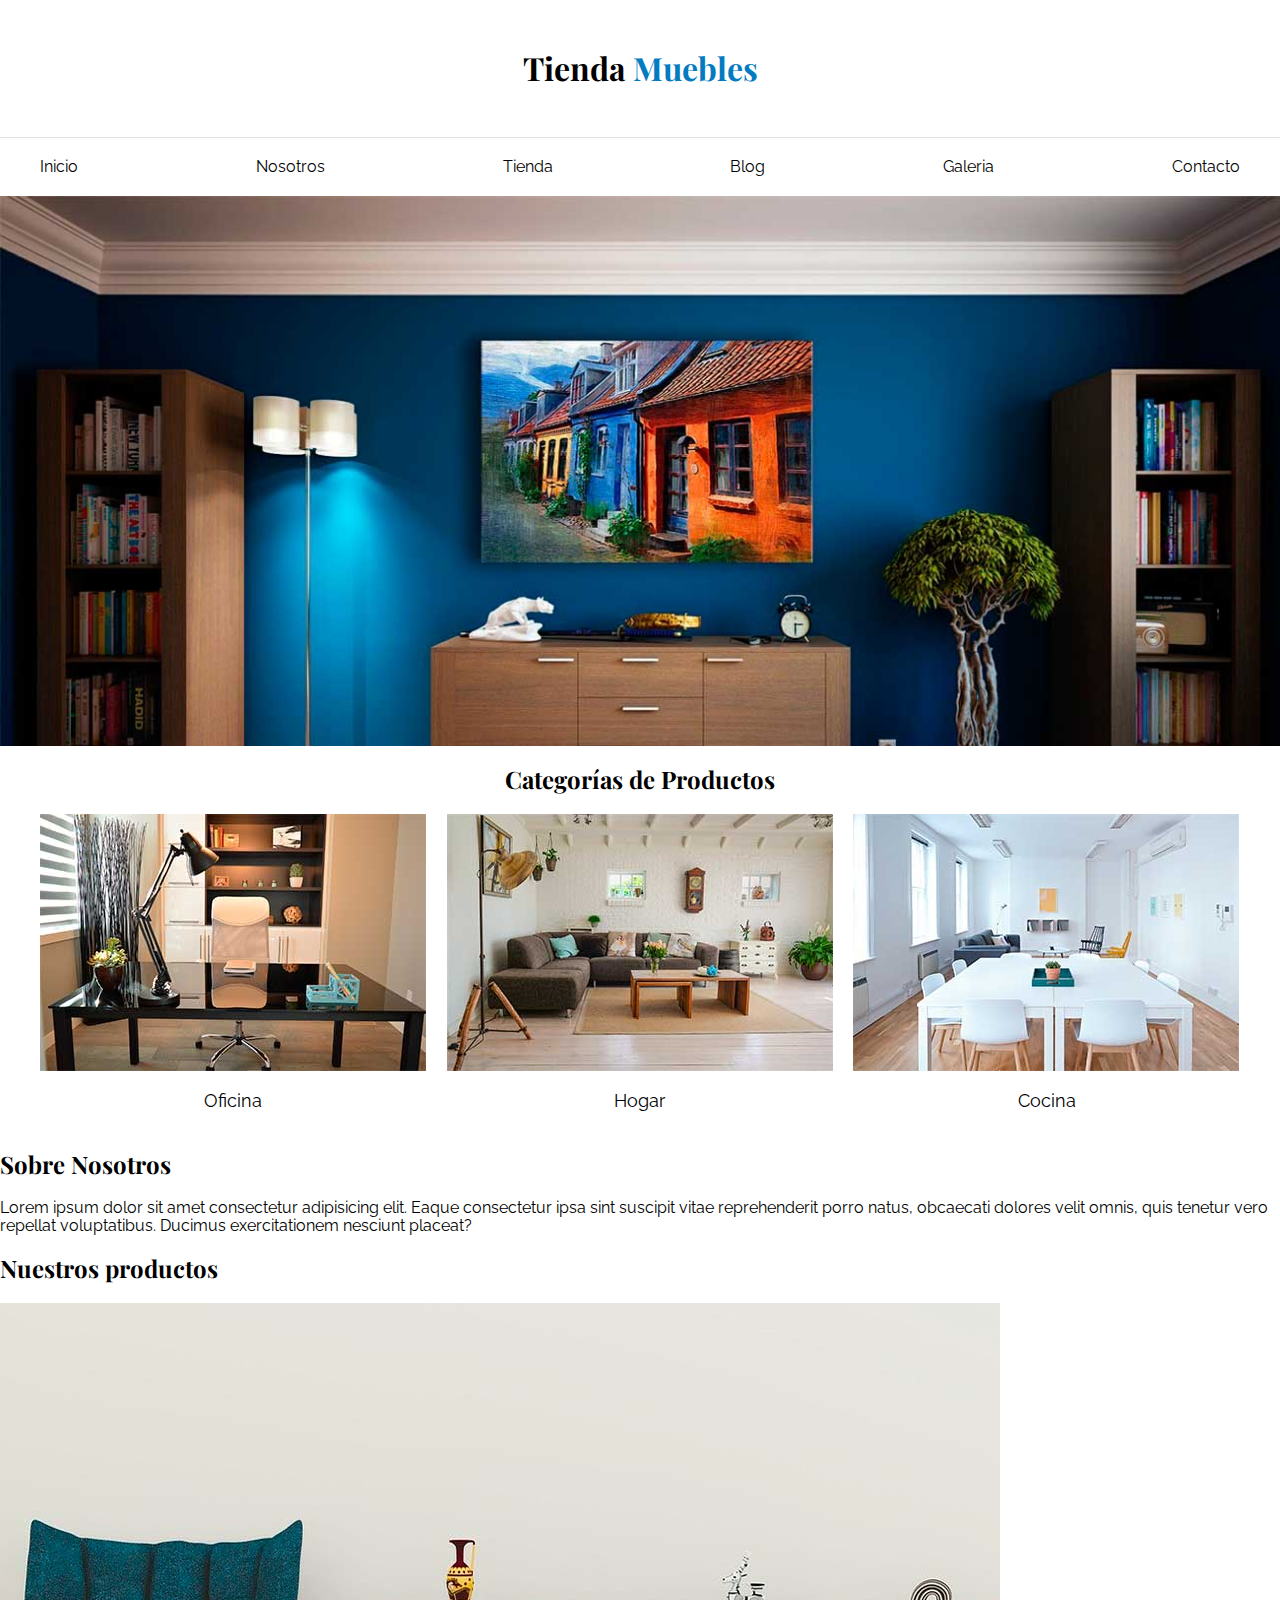
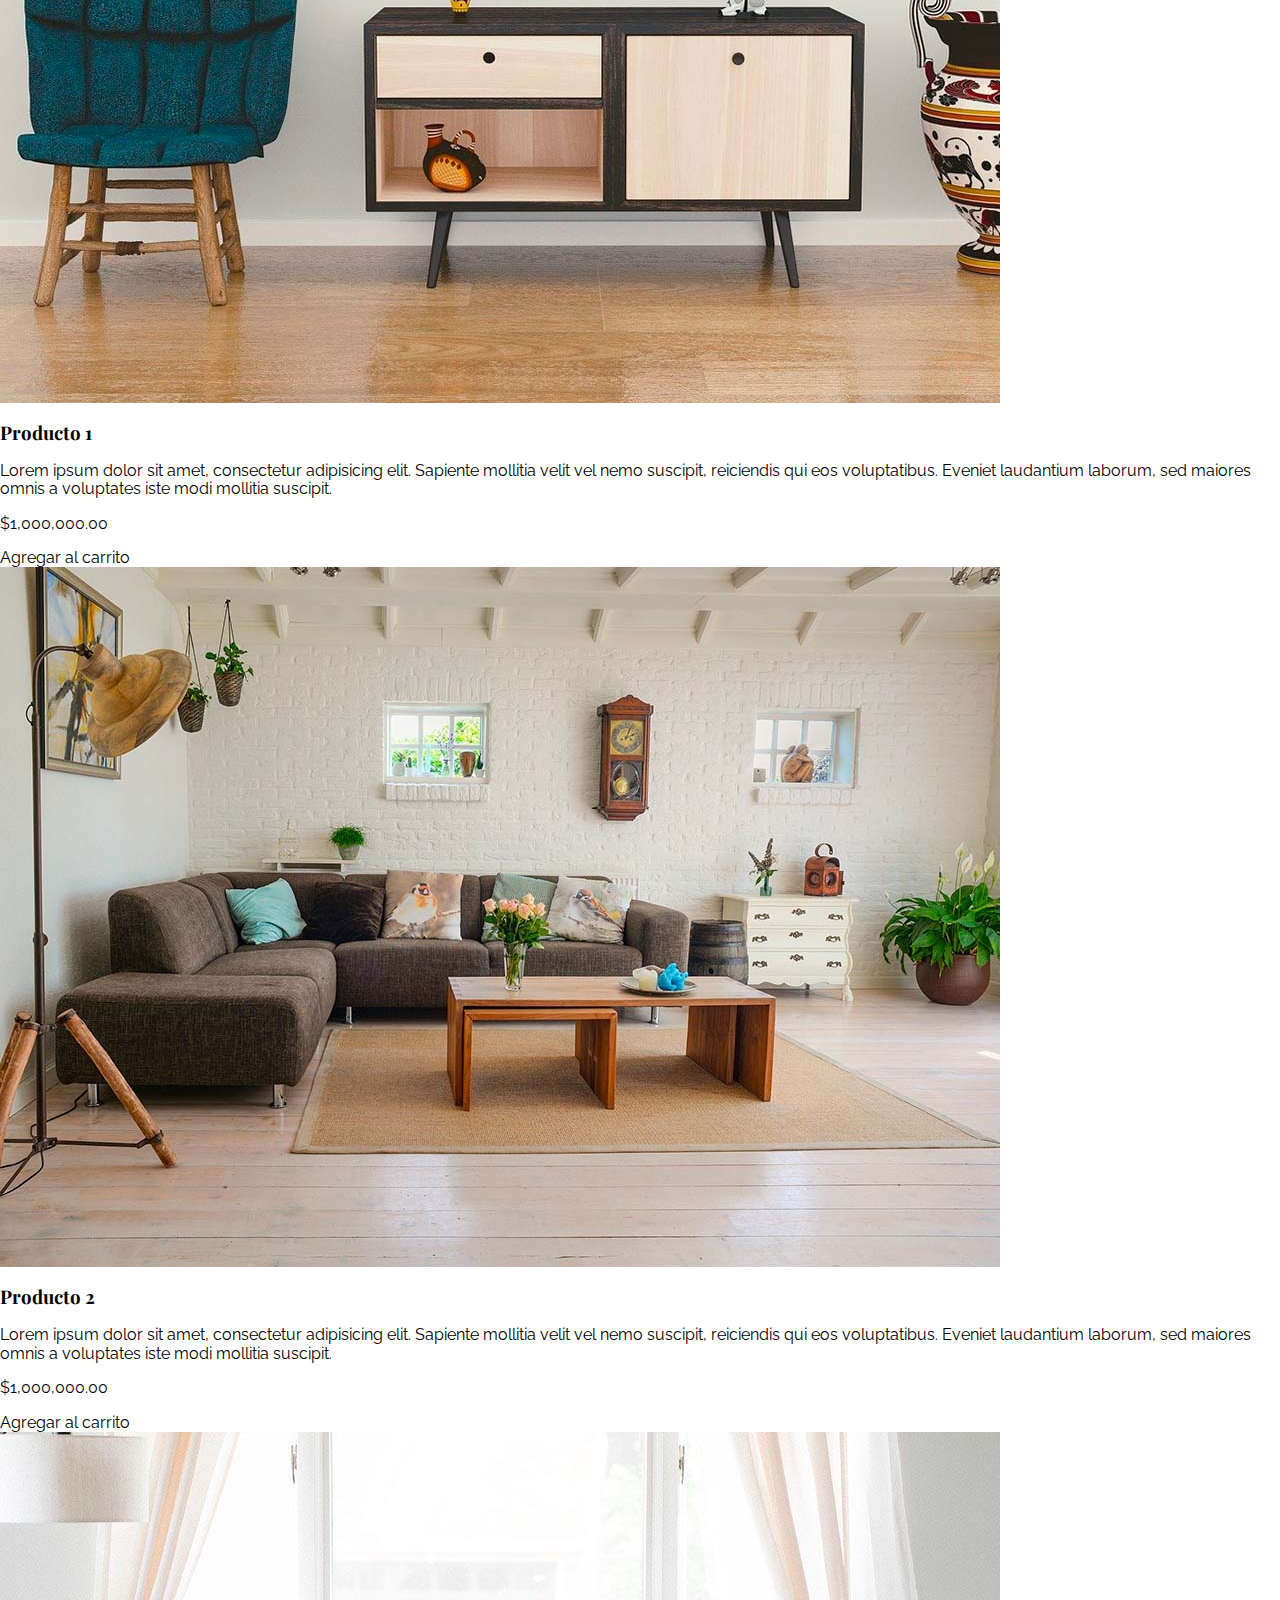
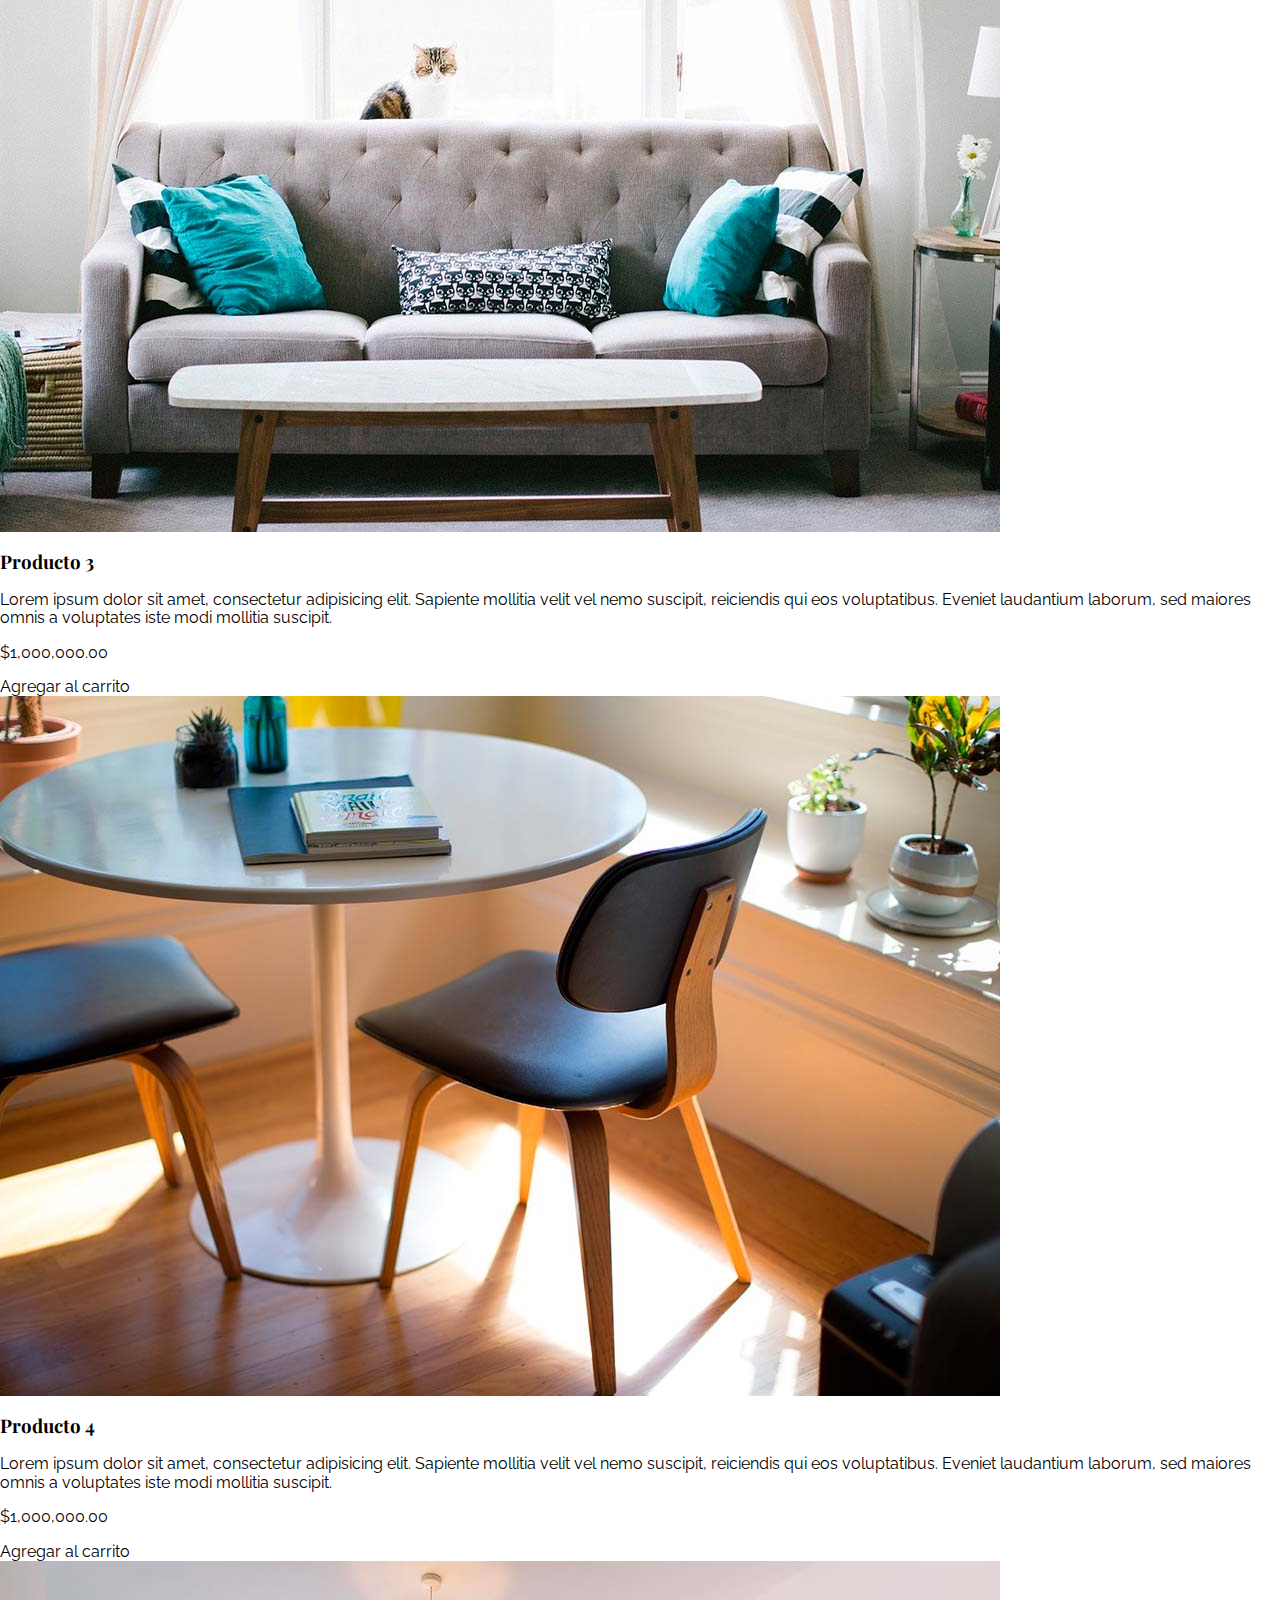
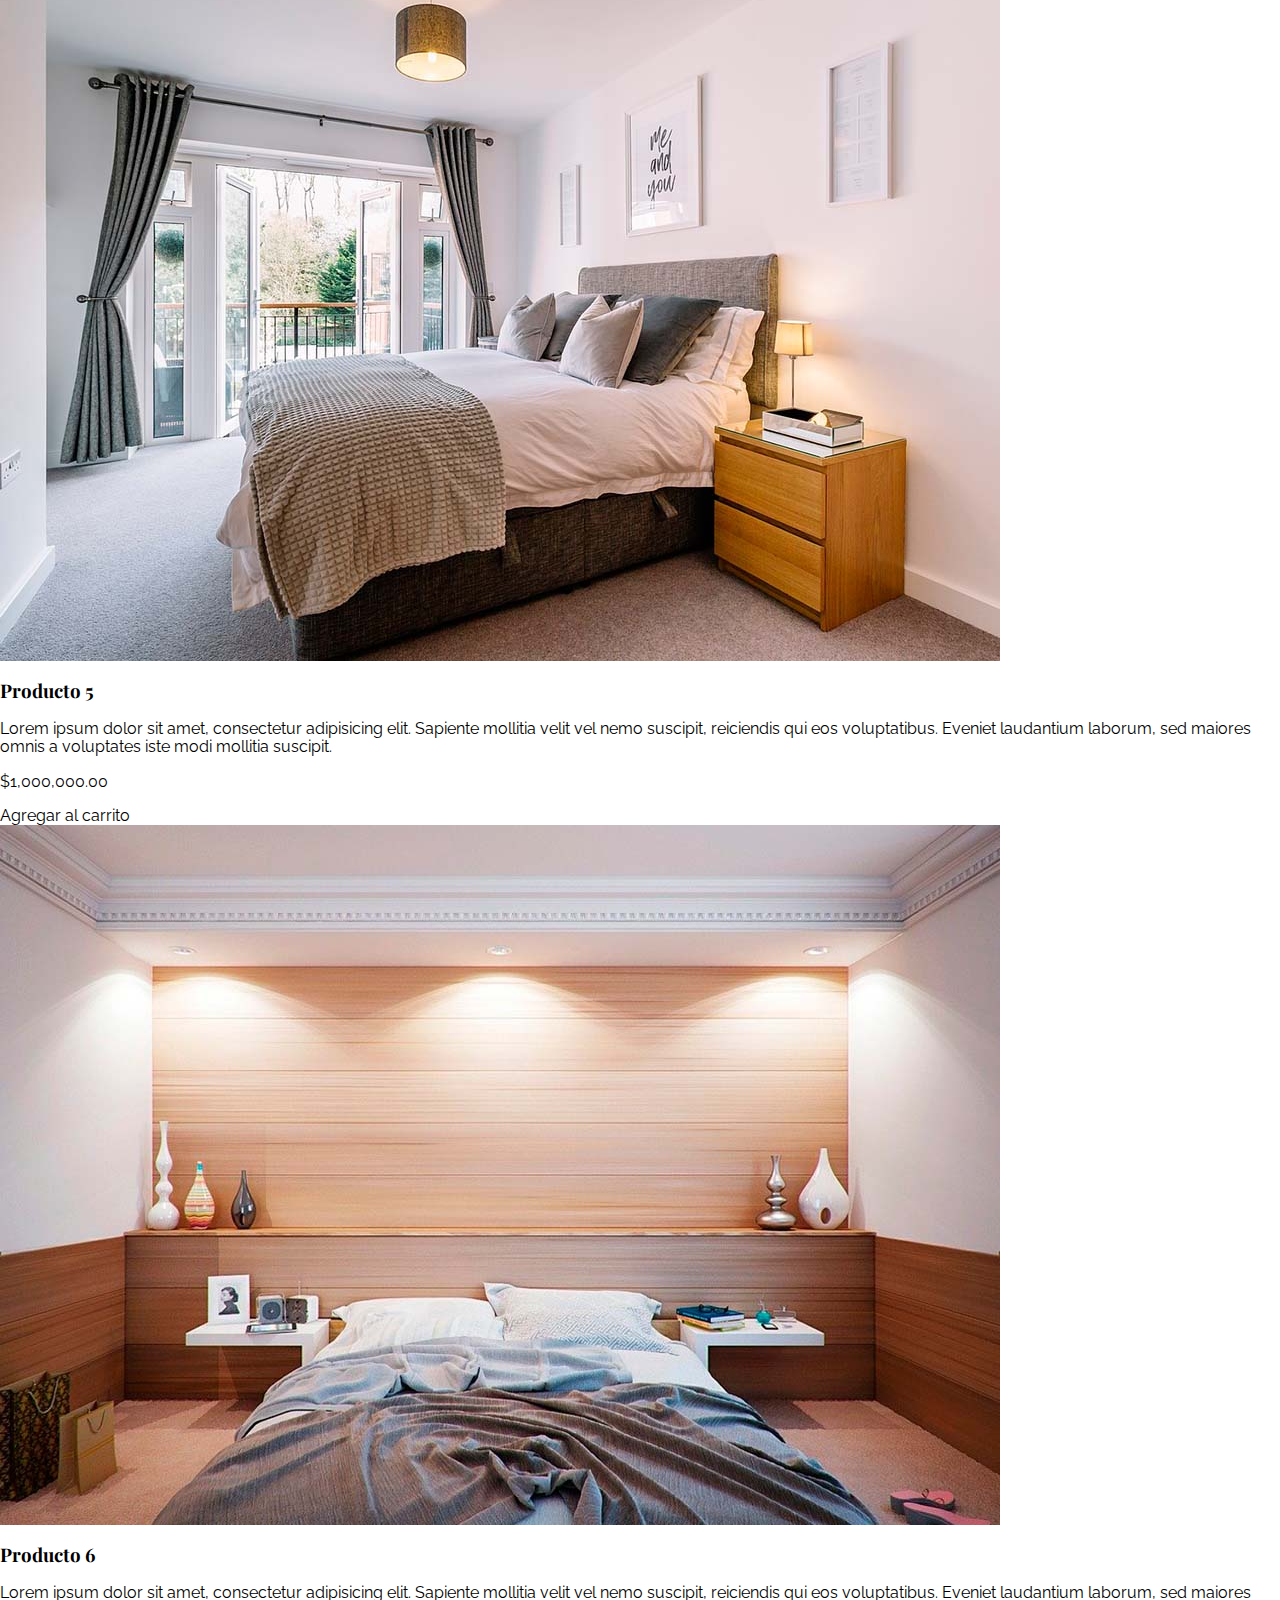
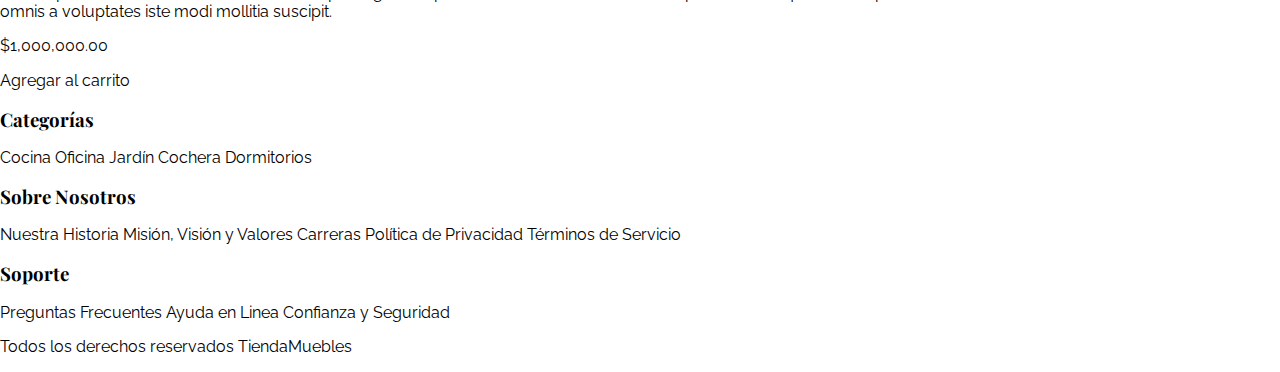
==== commit 25aa2d22: "Hero y categorias con estilos" ====
--- a/index.html
+++ b/index.html
@@ -5,42 +5,52 @@
     <meta http-equiv="X-UA-Compatible" content="IE=edge">
     <meta name="viewport" content="width=device-width, initial-scale=1.0">
     <title>Ecommerce - Home</title>
+    <link rel="stylesheet" href="css/normalize.css">
+    <link rel="preconnect" href="https://fonts.googleapis.com">
+    <link rel="preconnect" href="https://fonts.gstatic.com" crossorigin>
+    <link href="https://fonts.googleapis.com/css2?family=Playfair+Display:wght@700&family=Raleway:wght@400;700;900&display=swap" rel="stylesheet">
     <link rel="stylesheet" href="css/app.css">
-    <link rel="stylesheet" href="css/normalize.css">
 </head>
 <body>
     <!--Incio del header-->
     <header>
-        <h1>Tienda <span class="nombre-sitio">Muebles</span></h1>
+        <h1 class="nombre-sitio">Tienda <span>Muebles</span></h1>
     </header>
     <!--Fin del header-->
     
     <!-- Incio de nav -->
-    <nav class="navegacion">
-        <a href="index.html">Inicio</a>
-        <a href="nosotros.html">Nosotros</a>
-        <a href="tienda.html">Tienda</a>
-        <a href="blog.html">Blog</a>
-        <a href="galeria.html">Galeria</a>
-        <a href="contacto.html">Contacto</a>
-    </nav>
+    <div class="contenedor-navegacion">
+        <nav class="nav-principal contenedor">
+            <a href="index.html">Inicio</a>
+            <a href="nosotros.html">Nosotros</a>
+            <a href="tienda.html">Tienda</a>
+            <a href="blog.html">Blog</a>
+            <a href="galeria.html">Galeria</a>
+            <a href="contacto.html">Contacto</a>
+        </nav>
+    </div>
+
     <!-- Fin nav -->
 
+    <div class="hero"></div>
+
     <!-- Inicio section categorias -->
-    <section>
-        <h2>Categorías de Productos</h2>
+    <section class="contenedor categorias">
+        <h2>Categorías de <span>Productos</span></h2>
 
-        <div class="">
-            <img src="img/categoria1.jpg" alt="Imagen de Categoría">
-            <a href="#">Oficina</a>
-        </div>
-        <div class="">
-            <img src="img/categoria2.jpg" alt="Imagen de Categoría">
-            <a href="#">Hogar</a>
-        </div>
-        <div class="">
-            <img src="img/categoria3.jpg" alt="Imagen de Categoría">
-            <a href="#">Cocina</a>
+        <div class="listado-categorias">
+            <div class="categoria">
+                <img src="img/categoria1.jpg" alt="Imagen de Categoría">
+                <a href="#">Oficina</a>
+            </div>
+            <div class="categoria">
+                <img src="img/categoria2.jpg" alt="Imagen de Categoría">
+                <a href="#">Hogar</a>
+            </div>
+            <div class="categoria">
+                <img src="img/categoria3.jpg" alt="Imagen de Categoría">
+                <a href="#">Cocina</a>
+            </div>
         </div>
     </section>
     <!-- fin section categorias -->
--- a/css/app.css
+++ b/css/app.css
@@ -0,0 +1,86 @@
+html{
+    box-sizing: border-box;
+    margin: 0;
+    padding: 0;
+}
+
+*, *:before, *:after{
+    box-sizing: inherit;
+}
+
+body{
+    font-family: 'Raleway', sans-serif;
+}
+
+/* Selectores globales */
+h1,h2,h3{
+    font-family: 'Playfair Display', serif;
+}
+
+a{
+    text-decoration: none;
+    color: #000;
+}
+
+.contenedor{
+    max-width: 1200px;
+    margin: 0 auto;
+}
+
+img{
+    max-width: 100%;
+    display: block;
+}
+
+/*Header y navegacion */
+.nombre-sitio{
+    margin-top: 50px;
+    margin-bottom: 50px;
+    text-align: center;
+}
+
+.nombre-sitio span{
+    color: #037bc0;
+}
+
+.contenedor-navegacion{
+    border-top: 1px solid #e1e1e1;
+}
+
+
+.nav-principal{
+    padding: 20px 0;
+    display: flex;
+    justify-content: space-between;
+}
+
+.hero{
+    background-image: url(../img/principal.jpg);
+    background-repeat: no-repeat;
+    background-size: cover;
+    height: 550px;
+}
+
+/* Categorias */
+.categorias h2{
+    text-align: center;
+}
+
+.categoria a{
+    display: block;
+    text-align: center;
+    padding: 20px;
+    font-size: 18px;
+}
+
+.categoria a:hover{
+    background-color: #037bc0;
+    color: #fff;
+    border-bottom-right-radius: 10px;
+}
+
+.listado-categorias{
+    display: grid;
+    grid-template-columns: repeat(3, 1fr); 
+    gap: 20px;
+}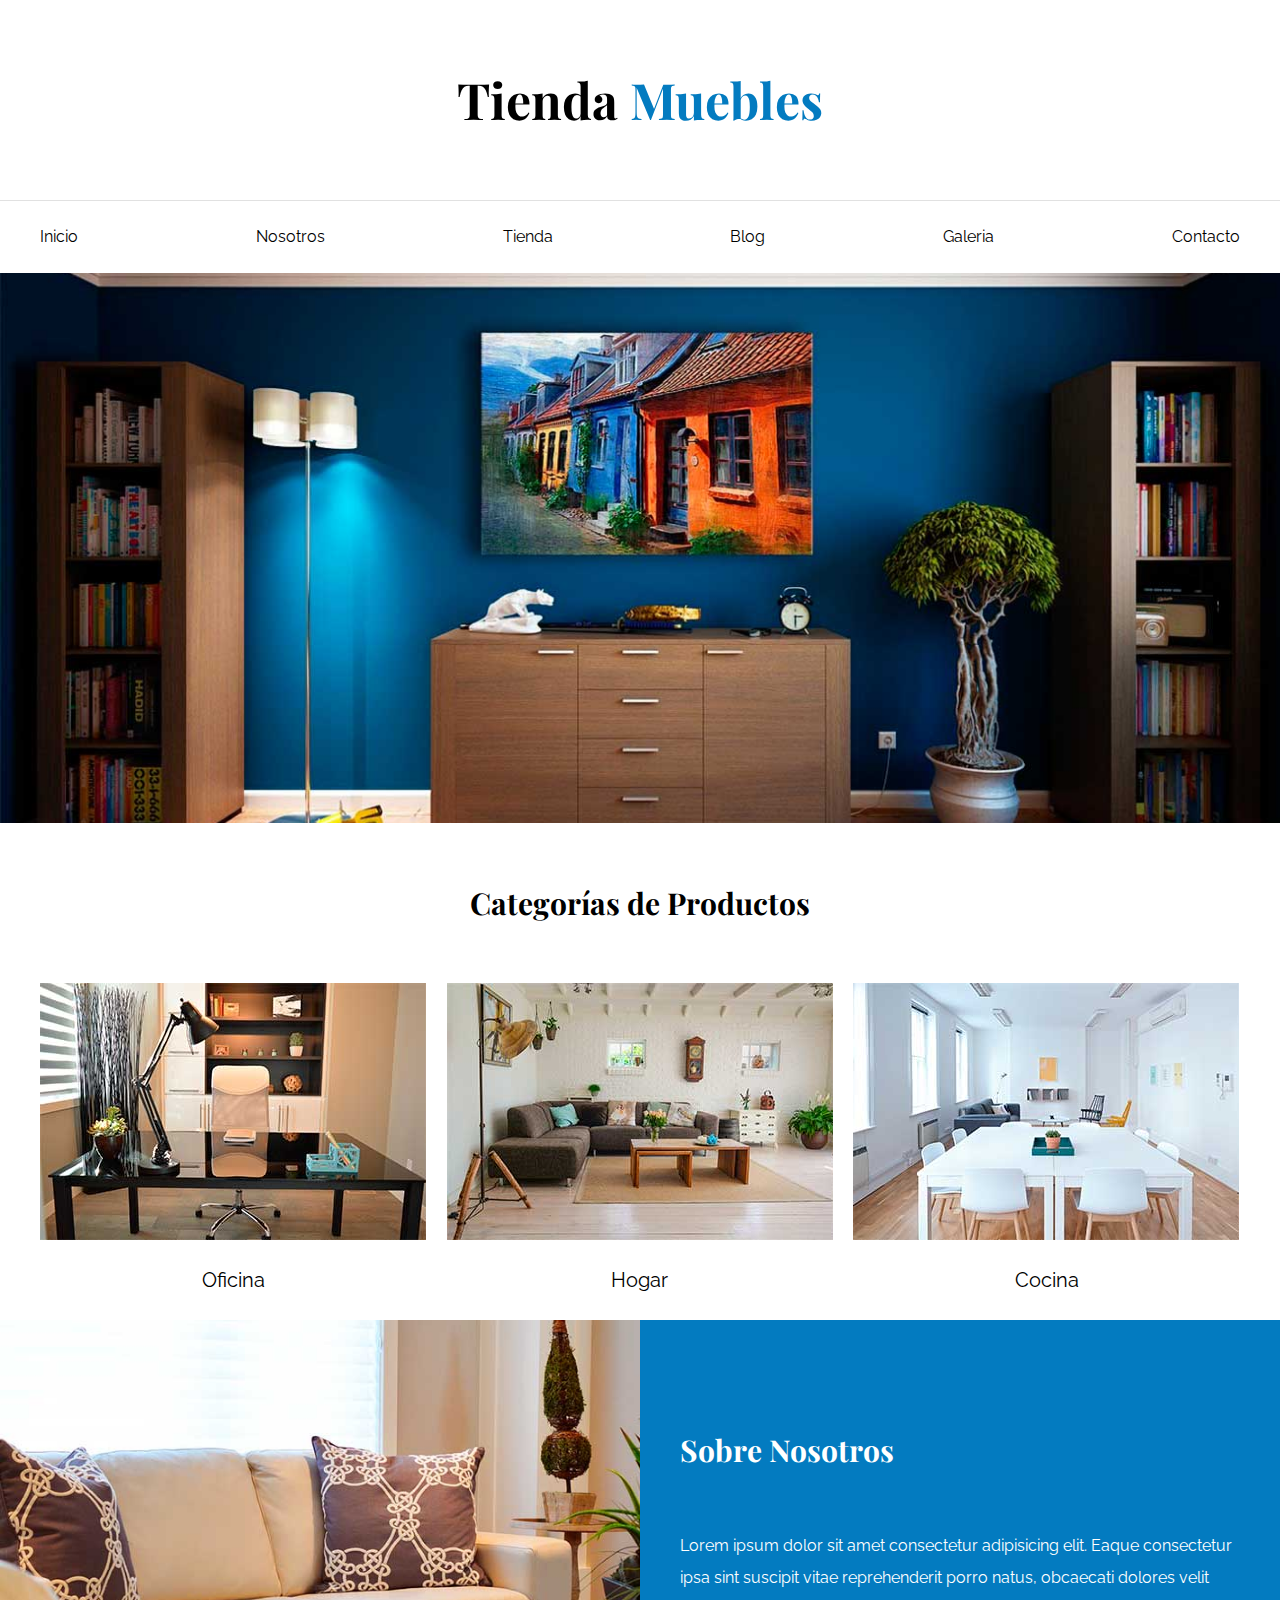
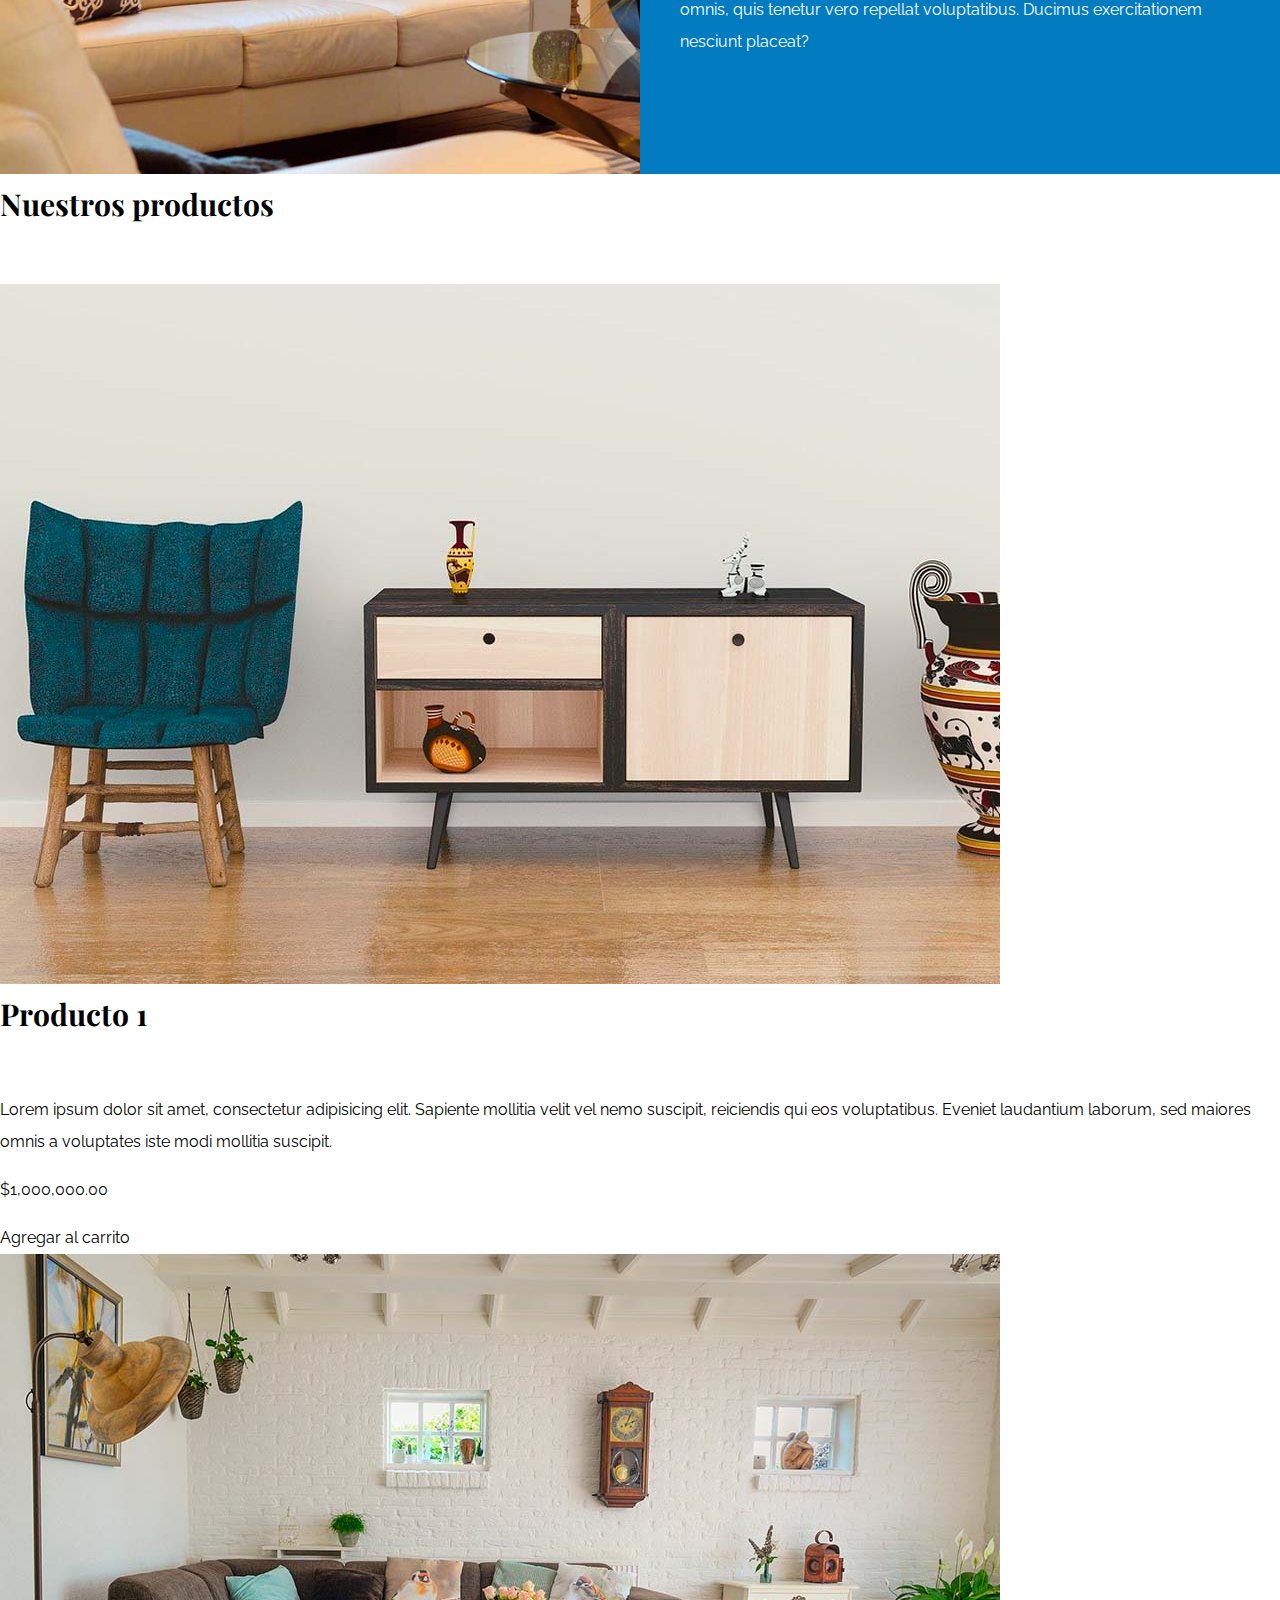
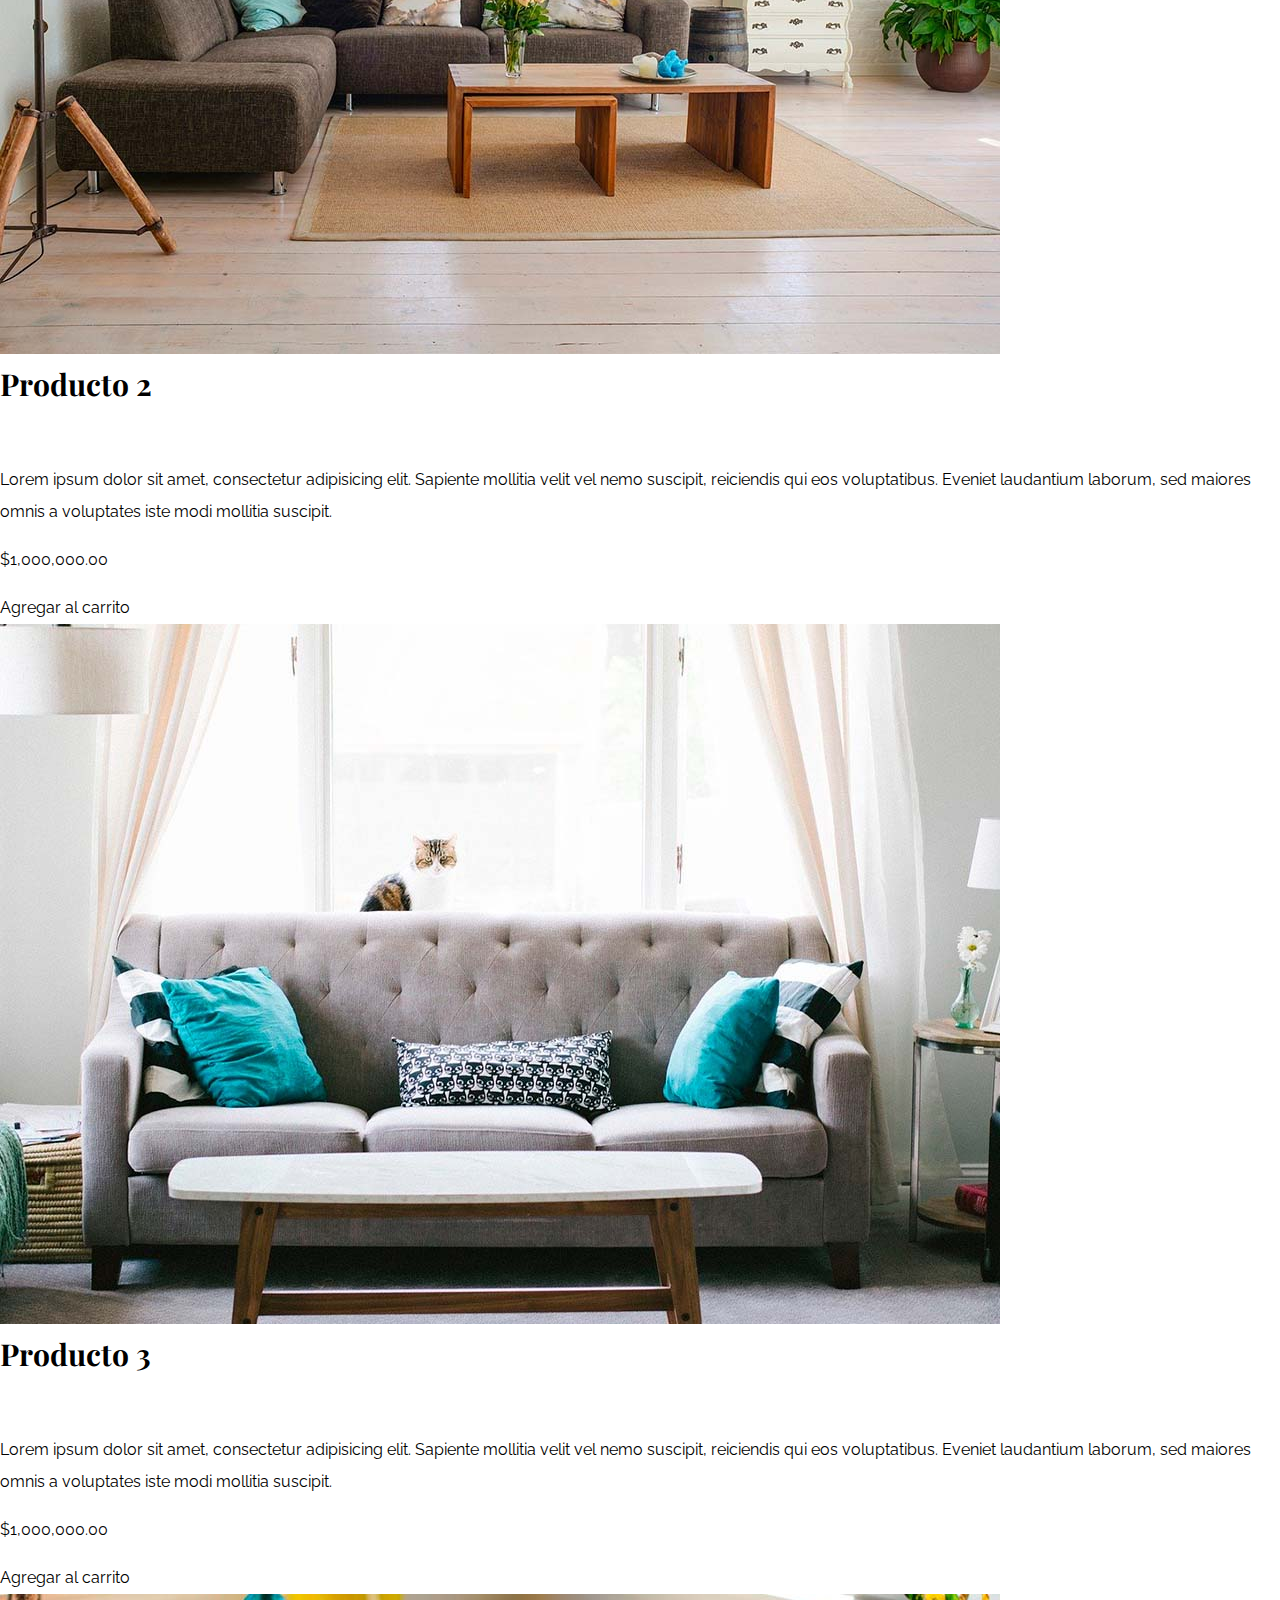
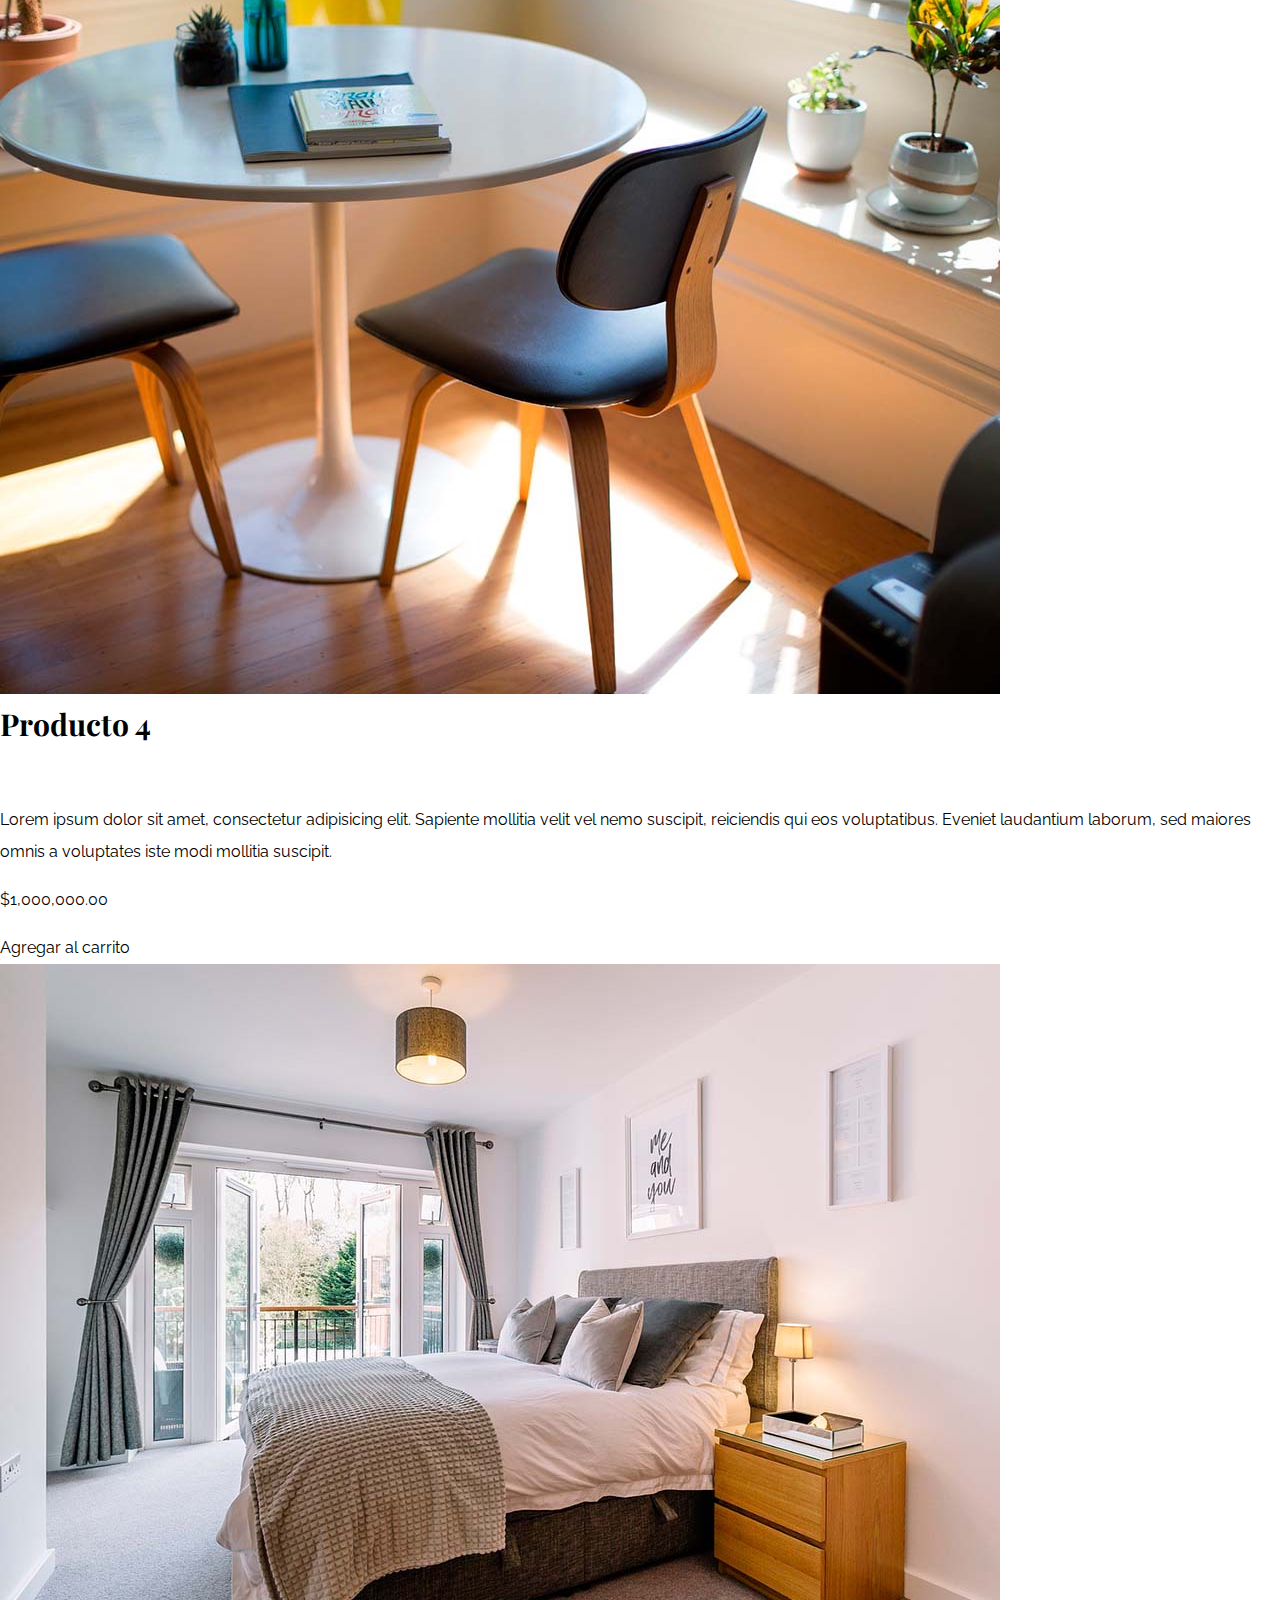
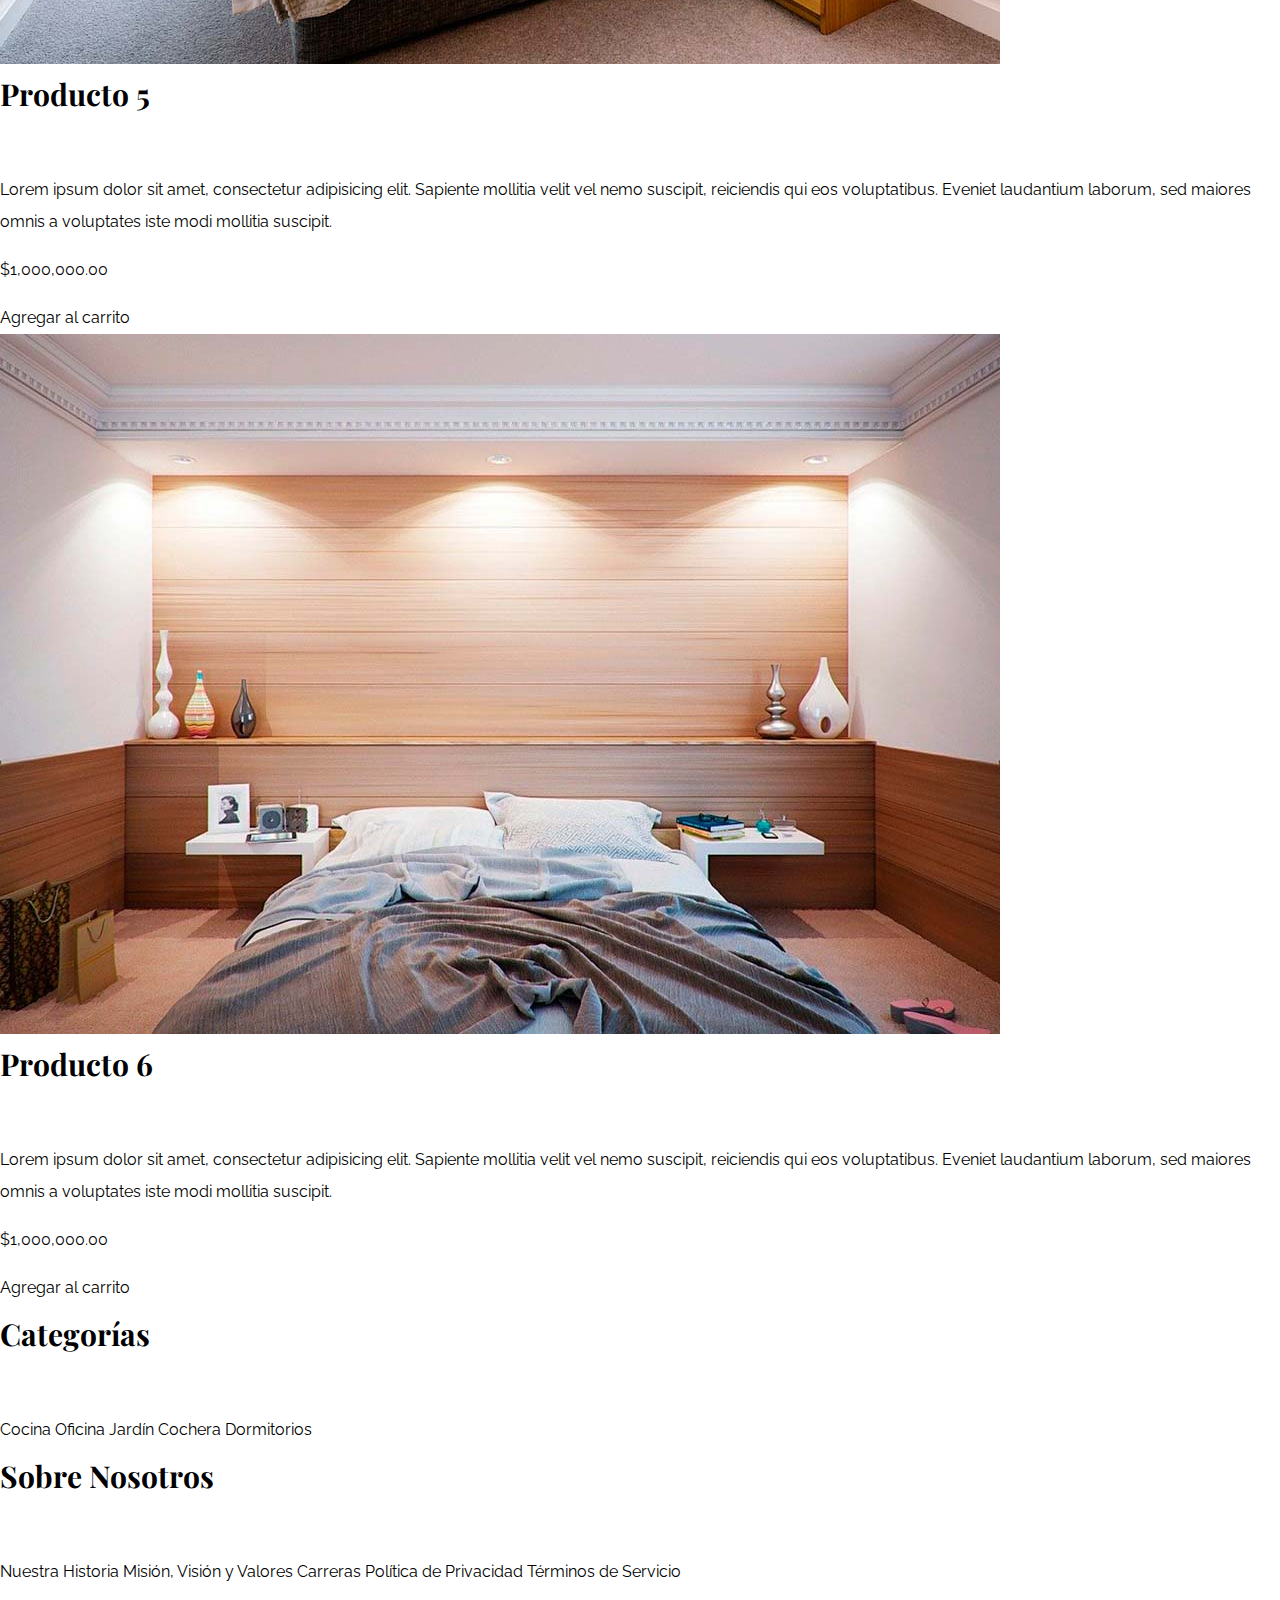
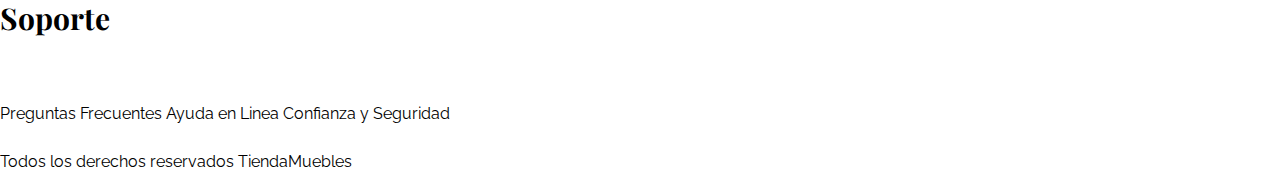
==== commit a4375245: "Seccion sobre nosotros finalizada" ====
--- a/index.html
+++ b/index.html
@@ -57,11 +57,13 @@
 
     <!-- Inicion section sobre nosotros -->
     <section class="sobre-nosotros">
-        <div class="">
-            <h2>Sobre Nosotros</h2>
-            <p>
-                Lorem ipsum dolor sit amet consectetur adipisicing elit. Eaque consectetur ipsa sint suscipit vitae reprehenderit porro natus, obcaecati dolores velit omnis, quis tenetur vero repellat voluptatibus. Ducimus exercitationem nesciunt placeat?
-            </p>
+        <div class="contenedor sobre-nosotros-grid">
+            <div class="texto-nosotros">
+                <h2>Sobre Nosotros</h2>
+                <p>
+                    Lorem ipsum dolor sit amet consectetur adipisicing elit. Eaque consectetur ipsa sint suscipit vitae reprehenderit porro natus, obcaecati dolores velit omnis, quis tenetur vero repellat voluptatibus. Ducimus exercitationem nesciunt placeat?
+                </p>
+            </div>
         </div>
     </section><!-- Fin section sobre nosotros -->
 
--- a/css/app.css
+++ b/css/app.css
@@ -2,6 +2,7 @@
     box-sizing: border-box;
     margin: 0;
     padding: 0;
+    font-size: 62.5%; /*1rem = 10px*/
 }
 
 *, *:before, *:after{
@@ -10,11 +11,26 @@
 
 body{
     font-family: 'Raleway', sans-serif;
+    font-size: 1.6rem;
+    line-height: 2;
 }
 
 /* Selectores globales */
 h1,h2,h3{
     font-family: 'Playfair Display', serif;
+    margin: 0 0 5rem 0;
+}
+
+h1{
+    font-size: 5rem;
+}
+
+h2{
+    font-size: 3rem;
+}
+
+h3{
+    font-size: 3rem;
 }
 
 a{
@@ -23,7 +39,7 @@
 }
 
 .contenedor{
-    max-width: 1200px;
+    max-width: 120rem;
     margin: 0 auto;
 }
 
@@ -34,8 +50,7 @@
 
 /*Header y navegacion */
 .nombre-sitio{
-    margin-top: 50px;
-    margin-bottom: 50px;
+    margin-top: 5rem;
     text-align: center;
 }
 
@@ -49,7 +64,7 @@
 
 
 .nav-principal{
-    padding: 20px 0;
+    padding: 2rem 0;
     display: flex;
     justify-content: space-between;
 }
@@ -58,10 +73,15 @@
     background-image: url(../img/principal.jpg);
     background-repeat: no-repeat;
     background-size: cover;
-    height: 550px;
+    background-position: center center;
+    height: 55rem;
 }
 
 /* Categorias */
+.categorias{
+    padding-top: 5rem;
+}
+
 .categorias h2{
     text-align: center;
 }
@@ -69,18 +89,38 @@
 .categoria a{
     display: block;
     text-align: center;
-    padding: 20px;
-    font-size: 18px;
+    padding: 2rem;
+    font-size: 2rem;
 }
 
 .categoria a:hover{
     background-color: #037bc0;
     color: #fff;
-    border-bottom-right-radius: 10px;
+    border-bottom-right-radius: 1rem;
 }
 
 .listado-categorias{
     display: grid;
     grid-template-columns: repeat(3, 1fr); 
-    gap: 20px;
+    gap: 2rem;
+}
+
+/* Sobre nosotros */
+.sobre-nosotros{
+    background-image: linear-gradient( to right, transparent 50%, #037bc0 50%, #037bc0 100%), url(../img/nosotros.jpg);
+    background-position: left center;
+    padding: 10rem 0;
+    background-repeat: no-repeat;
+    background-size: 100%, 90rem;
+}
+
+.sobre-nosotros-grid{
+    display: grid;
+    grid-template-columns: repeat(2, 1fr);
+    column-gap: 8rem;
+}
+
+.texto-nosotros{
+    grid-column: 2 / 3;
+    color: #fff;
 }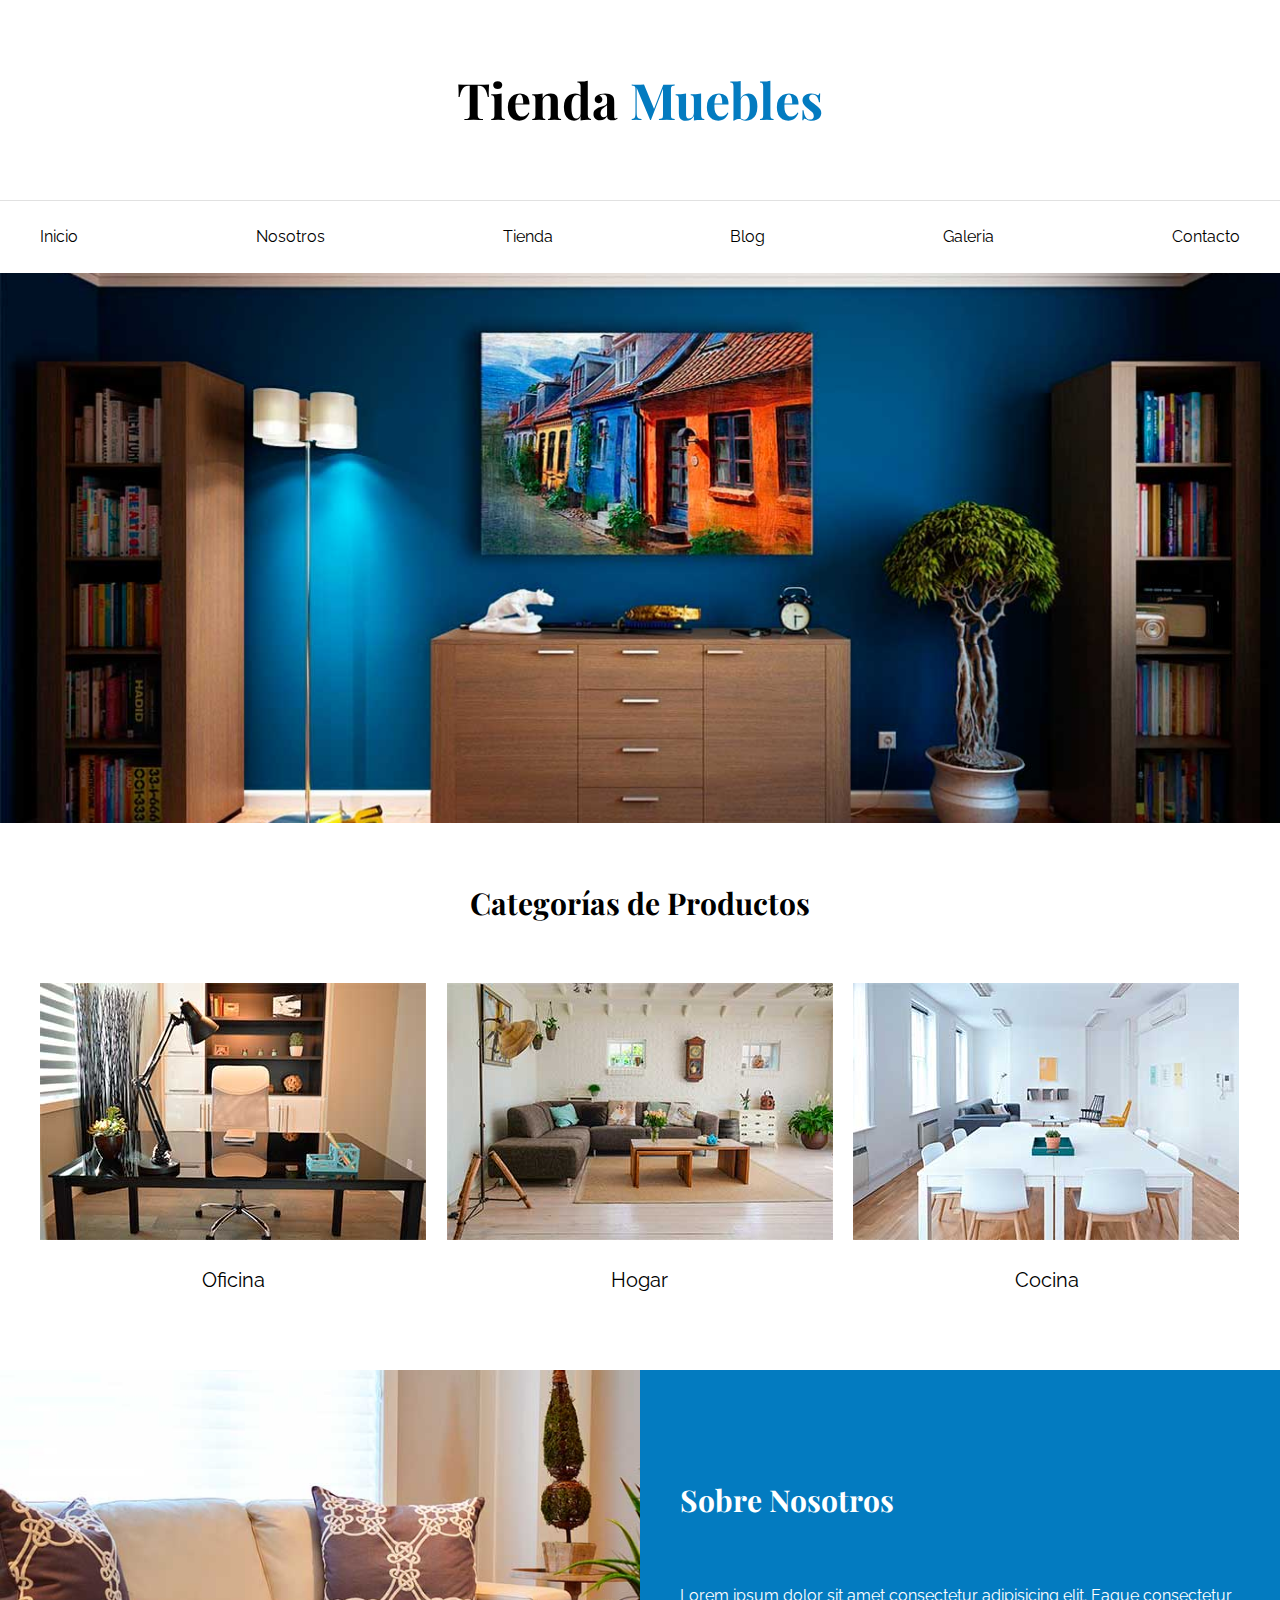
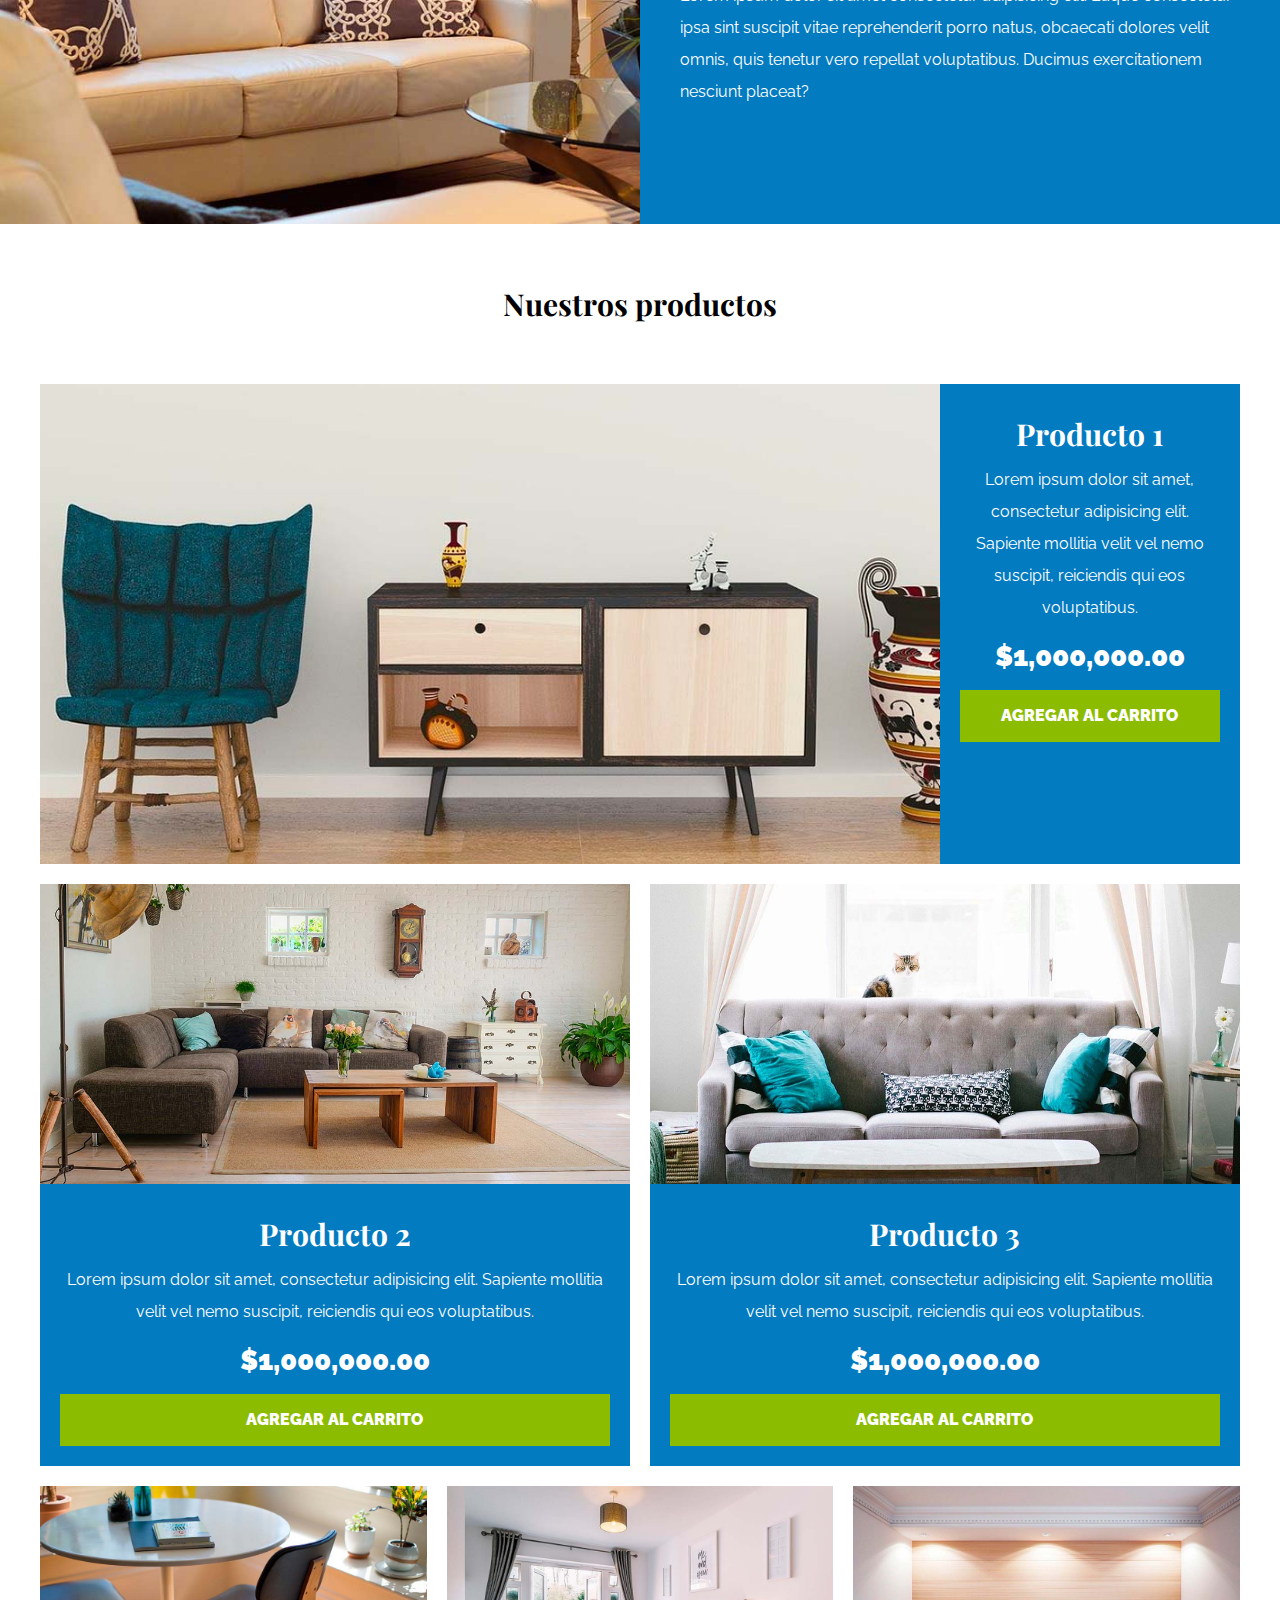
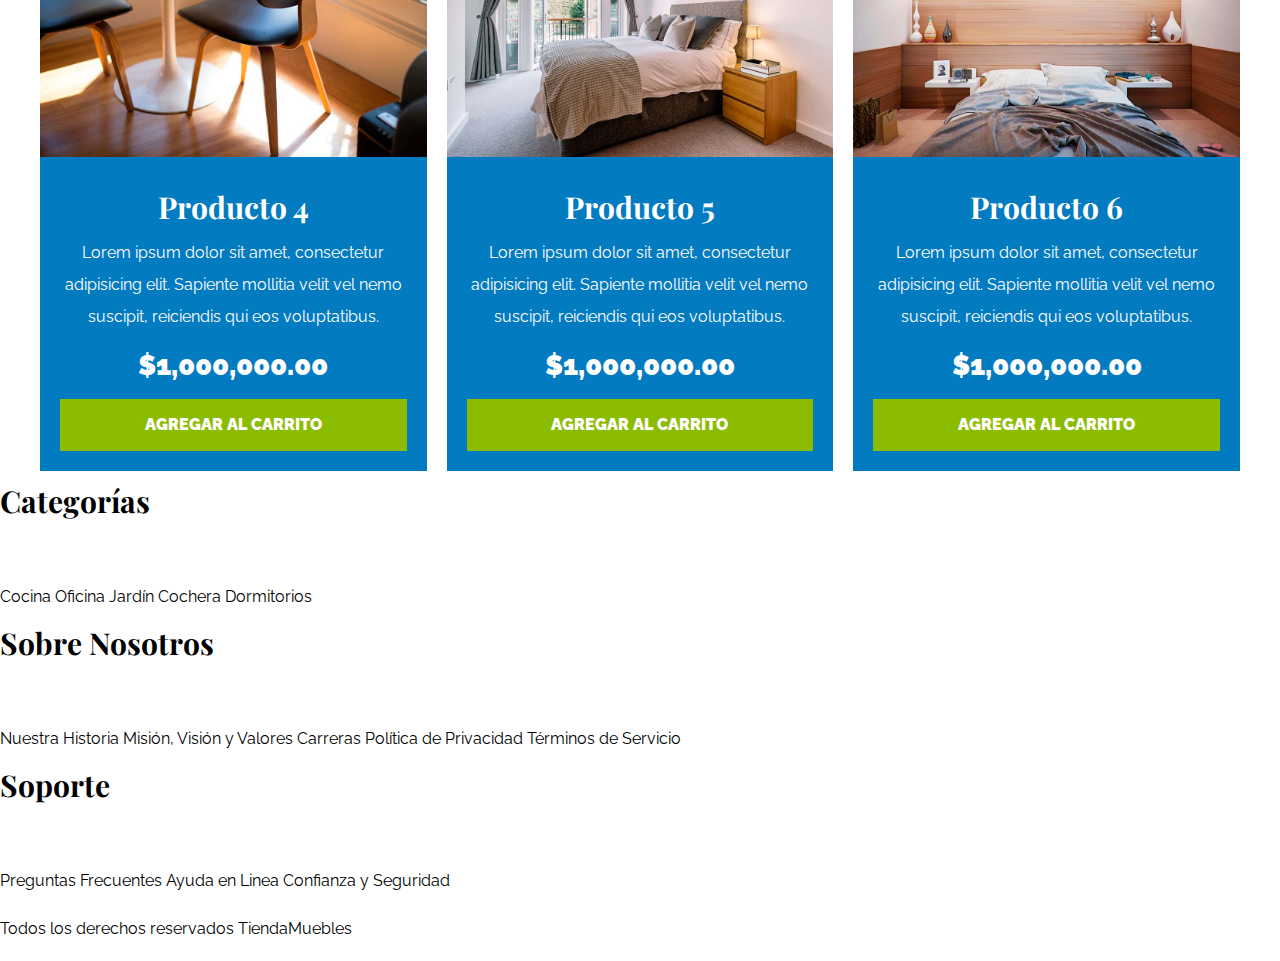
==== commit ad57b53b: "Seccion Nuestro productos finalizada" ====
--- a/index.html
+++ b/index.html
@@ -36,7 +36,7 @@
 
     <!-- Inicio section categorias -->
     <section class="contenedor categorias">
-        <h2>Categorías de <span>Productos</span></h2>
+        <h2 class="text-center">Categorías de Productos</h2>
 
         <div class="listado-categorias">
             <div class="categoria">
@@ -68,85 +68,85 @@
     </section><!-- Fin section sobre nosotros -->
 
     <!-- Incio main -->
-    <main>
-        <h2>Nuestros productos</h2>
+    <main class="contenido-principal contenedor">
+        <h2 class="text-center">Nuestros productos</h2>
         
-        <div class="">
-            <div class="">
+        <div class="listado-productos">
+            <div class="producto">
                 <img src="img/producto1.jpg" alt="Imagen de producto">
 
-                <div class="">
+                <div class="texto-producto">
                     <h3>Producto 1</h3>
                     <p>
-                        Lorem ipsum dolor sit amet, consectetur adipisicing elit. Sapiente mollitia velit vel nemo suscipit, reiciendis qui eos voluptatibus. Eveniet laudantium laborum, sed maiores omnis a voluptates iste modi mollitia suscipit.
+                        Lorem ipsum dolor sit amet, consectetur adipisicing elit. Sapiente mollitia velit vel nemo suscipit, reiciendis qui eos voluptatibus.
                     </p>
-                    <p>$1,000,000.00</p>
-                    <a href="#">Agregar al carrito</a>
+                    <p class="precio">$1,000,000.00</p>
+                    <a href="#" class="btn">Agregar al carrito</a>
                 </div><!--Info producto-->
             </div><!--Producto-->
 
-            <div class="">
+            <div class="producto">
                 <img src="img/producto2.jpg" alt="Imagen de producto">
 
-                <div class="">
+                <div class="texto-producto">
                     <h3>Producto 2</h3>
                     <p>
-                        Lorem ipsum dolor sit amet, consectetur adipisicing elit. Sapiente mollitia velit vel nemo suscipit, reiciendis qui eos voluptatibus. Eveniet laudantium laborum, sed maiores omnis a voluptates iste modi mollitia suscipit.
+                        Lorem ipsum dolor sit amet, consectetur adipisicing elit. Sapiente mollitia velit vel nemo suscipit, reiciendis qui eos voluptatibus.
                     </p>
-                    <p>$1,000,000.00</p>
-                    <a href="#">Agregar al carrito</a>
+                    <p class="precio">$1,000,000.00</p>
+                    <a href="#" class="btn">Agregar al carrito</a>
                 </div><!--Info producto-->
             </div><!--Producto-->
 
-            <div class="">
+            <div class="producto">
                 <img src="img/producto3.jpg" alt="Imagen de producto">
 
-                <div class="">
+                <div class="texto-producto">
                     <h3>Producto 3</h3>
                     <p>
-                        Lorem ipsum dolor sit amet, consectetur adipisicing elit. Sapiente mollitia velit vel nemo suscipit, reiciendis qui eos voluptatibus. Eveniet laudantium laborum, sed maiores omnis a voluptates iste modi mollitia suscipit.
+                        Lorem ipsum dolor sit amet, consectetur adipisicing elit. Sapiente mollitia velit vel nemo suscipit, reiciendis qui eos voluptatibus.
                     </p>
-                    <p>$1,000,000.00</p>
-                    <a href="#">Agregar al carrito</a>
+                    <p class="precio">$1,000,000.00</p>
+                    <a href="#" class="btn">Agregar al carrito</a>
                 </div><!--Info producto-->
             </div><!--Producto-->
 
-            <div class="">
+            <div class="producto">
                 <img src="img/producto4.jpg" alt="Imagen de producto">
 
-                <div class="">
+                <div class="texto-producto">
                     <h3>Producto 4</h3>
                     <p>
-                        Lorem ipsum dolor sit amet, consectetur adipisicing elit. Sapiente mollitia velit vel nemo suscipit, reiciendis qui eos voluptatibus. Eveniet laudantium laborum, sed maiores omnis a voluptates iste modi mollitia suscipit.
+                        Lorem ipsum dolor sit amet, consectetur adipisicing elit. Sapiente mollitia velit vel nemo suscipit, reiciendis qui eos voluptatibus.
                     </p>
-                    <p>$1,000,000.00</p>
-                    <a href="#">Agregar al carrito</a>
+                    <p class="precio">$1,000,000.00</p>
+                    <a href="#" class="btn">Agregar al carrito</a>
                 </div><!--Info producto-->
             </div><!--Producto-->
 
-            <div class="">
+            <div class="producto">
                 <img src="img/producto5.jpg" alt="Imagen de producto">
 
-                <div class="">
+                <div class="texto-producto">
                     <h3>Producto 5</h3>
                     <p>
-                        Lorem ipsum dolor sit amet, consectetur adipisicing elit. Sapiente mollitia velit vel nemo suscipit, reiciendis qui eos voluptatibus. Eveniet laudantium laborum, sed maiores omnis a voluptates iste modi mollitia suscipit.
+                        Lorem ipsum dolor sit amet, consectetur adipisicing elit. Sapiente mollitia velit vel nemo suscipit, reiciendis qui eos voluptatibus.
                     </p>
-                    <p>$1,000,000.00</p>
-                    <a href="#">Agregar al carrito</a>
+                    <p class="precio">$1,000,000.00</p>
+                    <a href="#" class="btn">Agregar al carrito</a>
                 </div><!--Info producto-->
             </div><!--Producto-->
 
-            <div class="">
+            <div class="producto">
                 <img src="img/producto6.jpg" alt="Imagen de producto">
 
-                <div class="">
+                <div class="texto-producto">
                     <h3>Producto 6</h3>
                     <p>
-                        Lorem ipsum dolor sit amet, consectetur adipisicing elit. Sapiente mollitia velit vel nemo suscipit, reiciendis qui eos voluptatibus. Eveniet laudantium laborum, sed maiores omnis a voluptates iste modi mollitia suscipit.
+                        Lorem ipsum dolor sit amet, consectetur adipisicing elit. Sapiente mollitia velit vel nemo suscipit, reiciendis qui eos voluptatibus.
                     </p>
-                    <p>$1,000,000.00</p>
-                    <a href="#">Agregar al carrito</a>
+                    <p class="precio">$1,000,000.00</p>
+                    <a href="#" class="btn">Agregar al carrito</a>
                 </div><!--Info producto-->
             </div><!--Producto-->
 
--- a/css/app.css
+++ b/css/app.css
@@ -46,6 +46,26 @@
 img{
     max-width: 100%;
     display: block;
+}
+
+.btn{
+    background-color: #8cbc00;
+    display: block;
+    color: #fff;
+    font-weight: 900;
+    text-transform: uppercase;
+    padding: 1rem;
+    transition: background-color .3s ease-in-out;
+}
+
+.btn:hover{
+    background-color: #769c02;
+}
+
+
+/* Utilidades */
+.text-center{
+    text-align: center;
 }
 
 /*Header y navegacion */
@@ -79,12 +99,9 @@
 
 /* Categorias */
 .categorias{
-    padding-top: 5rem;
-}
-
-.categorias h2{
-    text-align: center;
-}
+    padding: 5rem 0;
+}
+
 
 .categoria a{
     display: block;
@@ -123,4 +140,86 @@
 .texto-nosotros{
     grid-column: 2 / 3;
     color: #fff;
-}+}
+
+/* Listado de Productos */
+.contenido-principal{
+    padding-top: 5rem;
+}
+
+.listado-productos{
+    display: grid;
+    grid-template-columns: repeat(6, 1fr);
+    column-gap: 2rem;
+    row-gap: 2rem;
+}
+
+.producto:nth-child(1){
+    /* grid-column-start: 1;
+    grid-column-end: 7; */
+    grid-column: 1/7;
+    display: grid;
+    grid-template-columns: 3fr 1fr;
+}
+
+.producto:nth-child(1) img{
+    height: 48rem;
+    width: 100%;
+    object-fit: cover;
+}
+
+.producto:nth-child(2){
+    grid-column-start: 1;
+    grid-column-end: 4;
+}
+
+.producto:nth-child(2) img, .producto:nth-child(3) img{
+    height: 30rem;
+    width: 100%;
+    object-fit: cover;
+}
+
+.producto:nth-child(3){
+    grid-column-start: 4;
+    grid-column-end: 7;
+}
+
+.producto:nth-child(4){
+    grid-column-start: 1;
+    grid-column-end: 3;
+}
+
+.producto:nth-child(5){
+    grid-column-start: 3;
+    grid-column-end: 5;
+}
+
+.producto:nth-child(6){
+    grid-column-start: 5;
+    grid-column-end: 7;
+}
+
+.producto{
+    background-color: #037bc0;
+}
+
+.texto-producto{
+    text-align: center;
+    color: #fff;
+    padding: 2rem;
+}
+
+.texto-producto h3{
+    margin: 0;
+}
+
+.texto-producto p{
+    margin: 0 0 .5rem 0;
+}
+
+.texto-producto .precio{
+    font-size: 2.8rem;
+    font-weight: 900;
+}
+
+
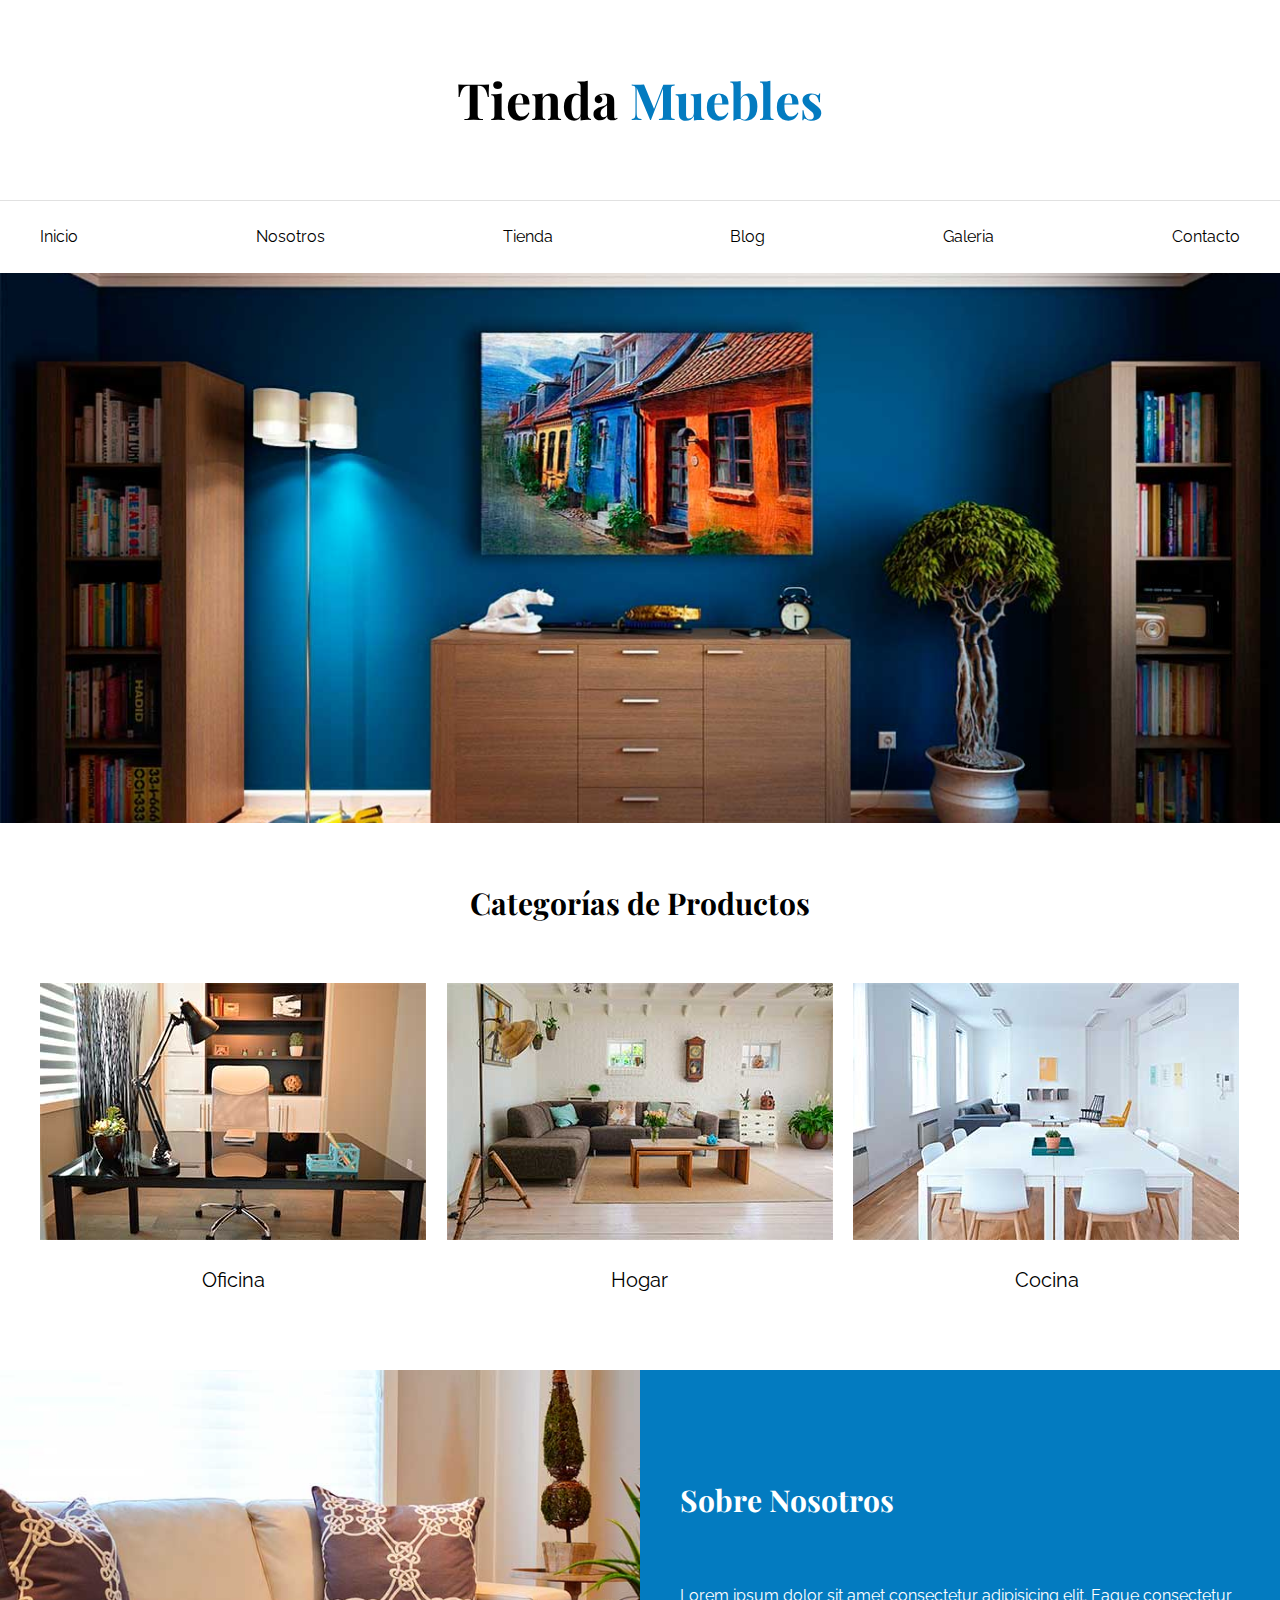
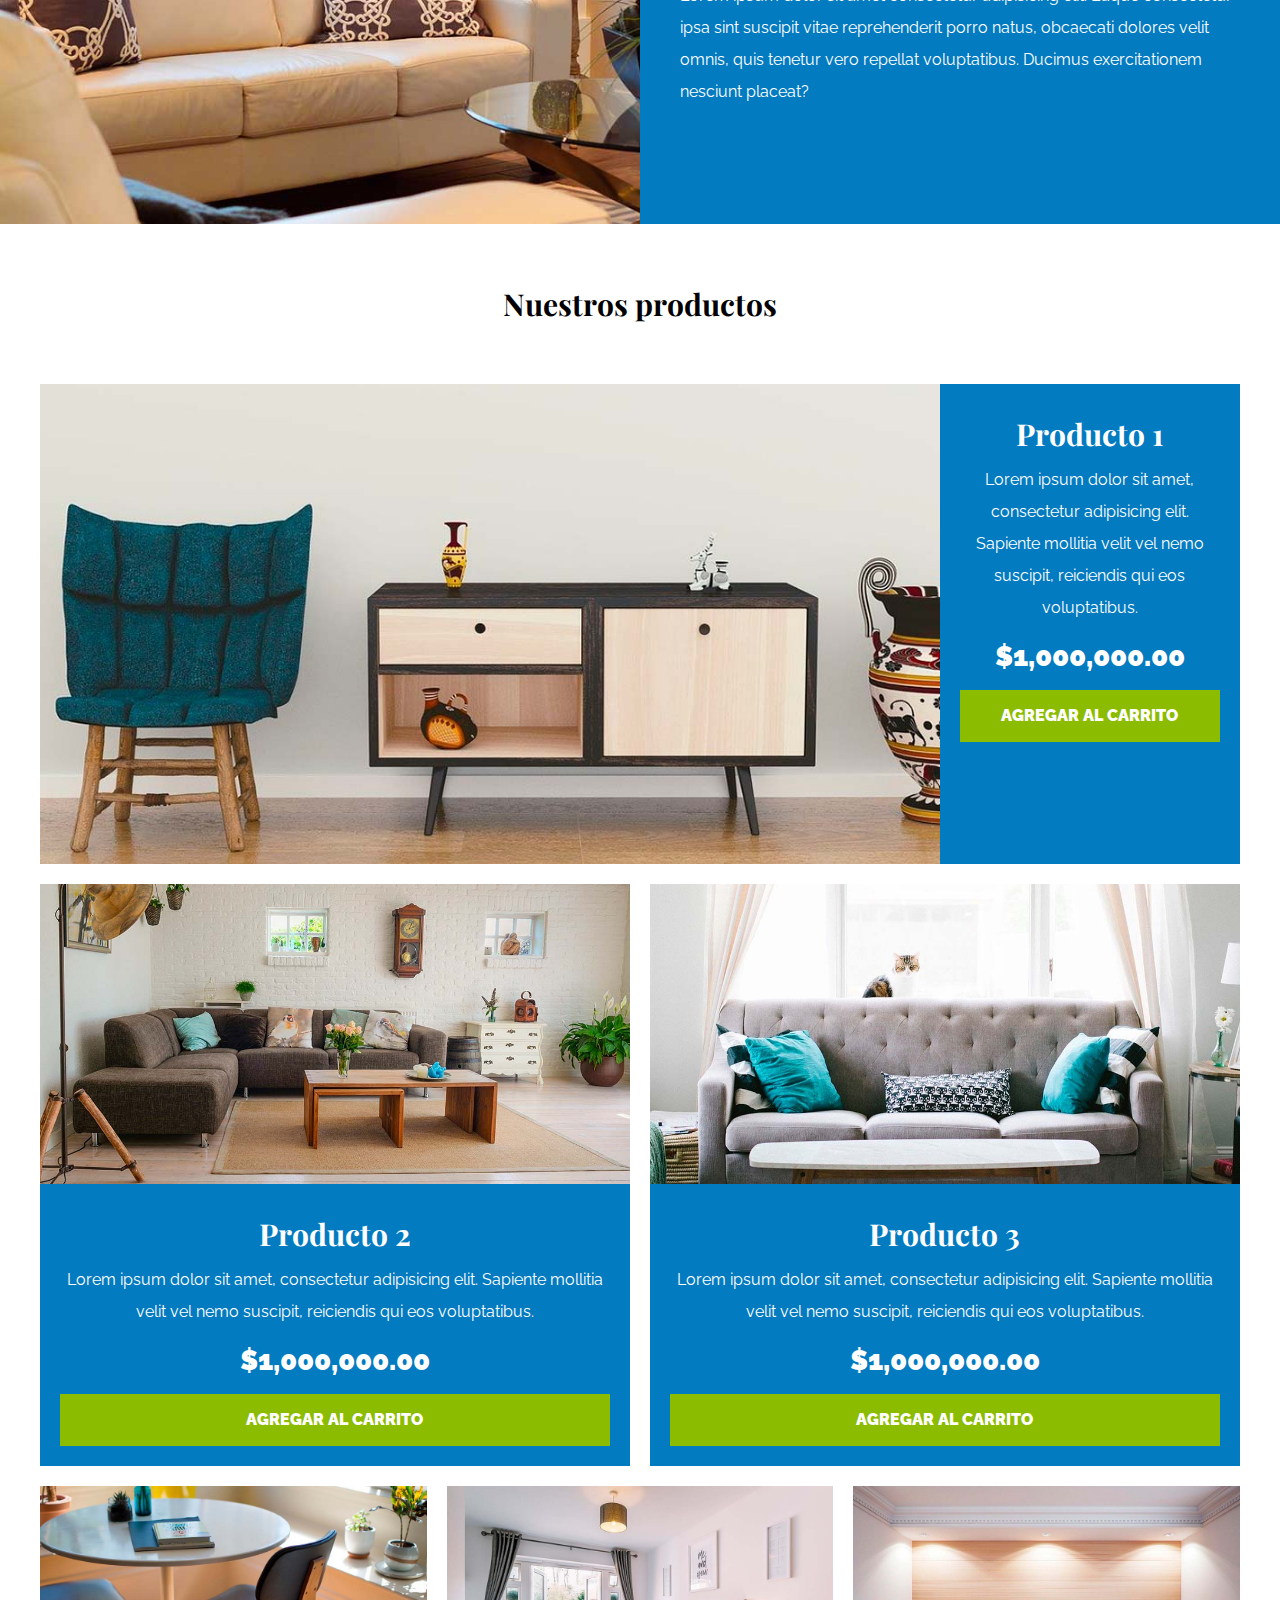
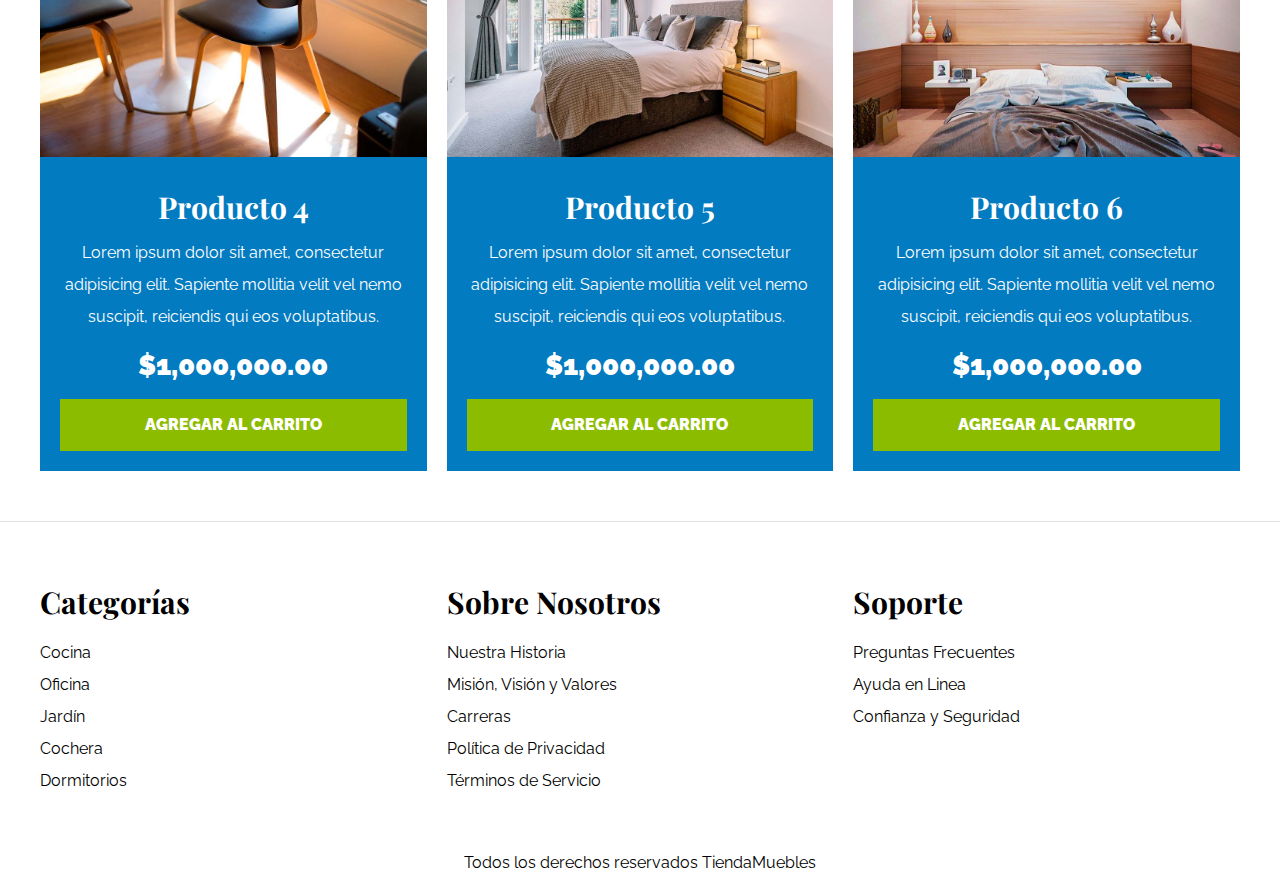
==== commit 1e5c4bed: "Footer finalizado" ====
--- a/index.html
+++ b/index.html
@@ -154,36 +154,40 @@
     </main>
     <!-- fin main -->
 
-    <footer>
-        <div>
-            <h3>Categorías</h3>
-            <nav class="navegacion">
-                <a href="#">Cocina</a>
-                <a href="#">Oficina</a>
-                <a href="#">Jardín</a>
-                <a href="#">Cochera</a>
-                <a href="#">Dormitorios</a>
-            </nav>
+    <footer class="site-footer">
+
+        <div class="grid-footer contenedor">
+            <div>
+                <h3>Categorías</h3>
+                <nav class="footer-menu">
+                    <a href="#">Cocina</a>
+                    <a href="#">Oficina</a>
+                    <a href="#">Jardín</a>
+                    <a href="#">Cochera</a>
+                    <a href="#">Dormitorios</a>
+                </nav>
+            </div>
+            <div>
+                <h3>Sobre Nosotros</h3>
+                <nav class="footer-menu">
+                    <a href="#">Nuestra Historia</a>
+                    <a href="#">Misión, Visión y Valores</a>
+                    <a href="#">Carreras</a>
+                    <a href="#">Política de Privacidad</a>
+                    <a href="#">Términos de Servicio</a>
+                </nav>
+            </div>
+            <div>
+                <h3>Soporte</h3>
+                <nav class="footer-menu">
+                    <a href="#">Preguntas Frecuentes</a>
+                    <a href="#">Ayuda en Linea</a>
+                    <a href="#">Confianza y Seguridad</a>
+                </nav>
+            </div>
         </div>
-        <div>
-            <h3>Sobre Nosotros</h3>
-            <nav class="navegacion">
-                <a href="#">Nuestra Historia</a>
-                <a href="#">Misión, Visión y Valores</a>
-                <a href="#">Carreras</a>
-                <a href="#">Política de Privacidad</a>
-                <a href="#">Términos de Servicio</a>
-            </nav>
-        </div>
-        <div>
-            <h3>Soporte</h3>
-            <nav class="navegacion">
-                <a href="#">Preguntas Frecuentes</a>
-                <a href="#">Ayuda en Linea</a>
-                <a href="#">Confianza y Seguridad</a>
-            </nav>
-        </div>
-        <p>Todos los derechos reservados TiendaMuebles</p>
+
+        <p class="copyright">Todos los derechos reservados TiendaMuebles</p>
     </footer>
 
 </body>
--- a/css/app.css
+++ b/css/app.css
@@ -223,3 +223,28 @@
 }
 
 
+/* Footer */
+.site-footer{
+    border-top: 1px solid #e1e1e1;
+    margin-top: 5rem;
+    padding-top: 5rem;
+}
+
+.site-footer h3{
+    margin-bottom: .5rem;
+}
+
+.grid-footer{
+    display: grid;
+    grid-template-columns: repeat(3, 1fr);
+    gap: 2rem;
+}
+
+.footer-menu a{
+    display: block;
+}
+
+.copyright{
+    margin-top: 5rem;
+    text-align: center;
+}